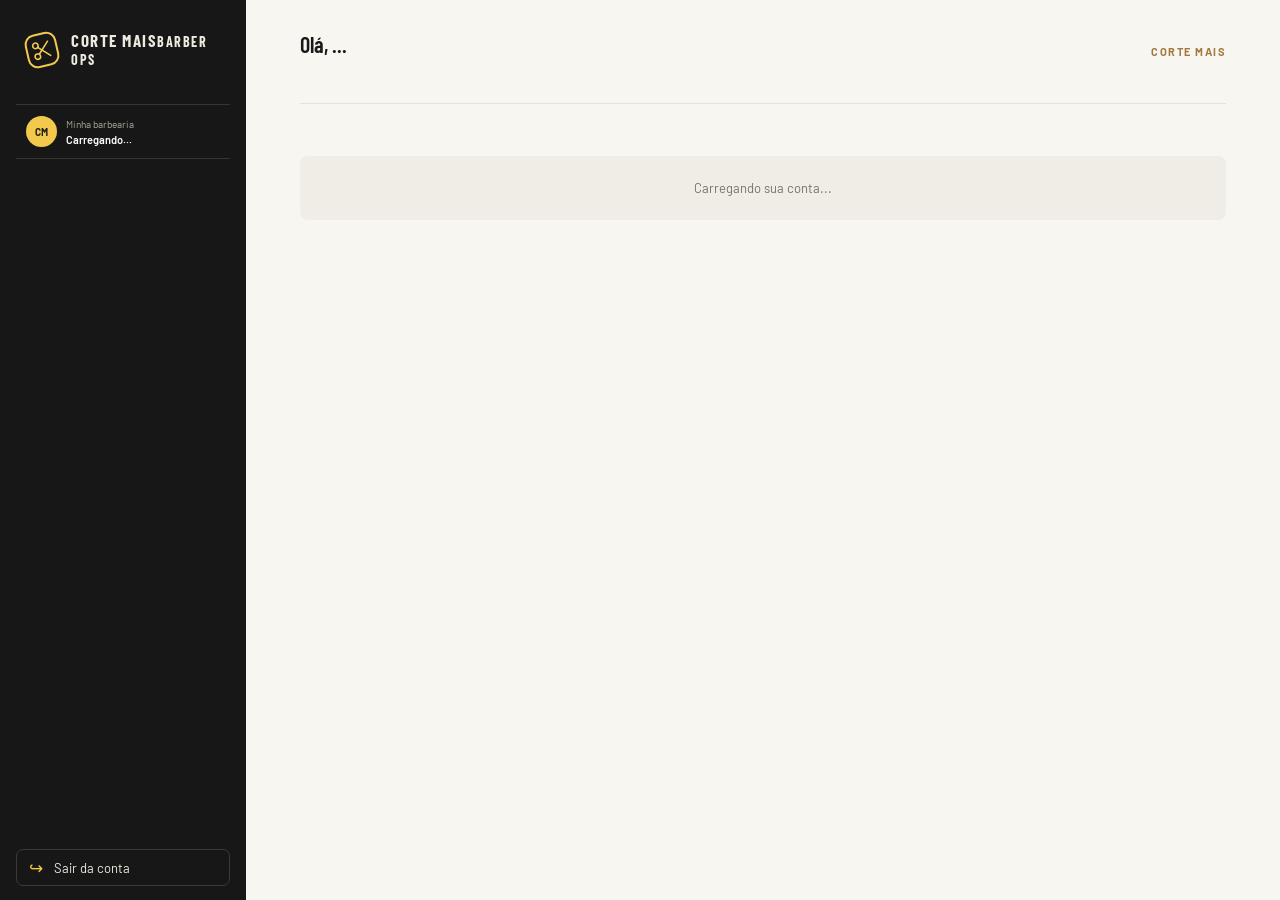
==== home.html @ d3878a80 "Volta ao antigo design do site" ====
<!DOCTYPE html>
<html lang="pt-BR">

<head>
    <meta charset="UTF-8">
    <meta name="viewport" content="width=device-width, initial-scale=1.0">
    <meta name="description" content="Área de clientes e barbeiros do Corte Mais">
    <title>Corte Mais | Painel</title>
    <link rel="preconnect" href="https://fonts.googleapis.com">
    <link rel="preconnect" href="https://fonts.gstatic.com" crossorigin>
    <link href="https://fonts.googleapis.com/css2?family=Barlow:wght@400;500;600;700&family=Barlow+Condensed:wght@500;600;700&display=swap" rel="stylesheet">
    <link rel="stylesheet" href="app.css">
    <link rel="stylesheet" href="home.css">
</head>

<body class="painel-aplicativo">
    <div class="estrutura-painel">
            <aside class="barra-lateral" aria-label="Navegação principal">
                <a class="marca-painel" href="home.html" aria-label="Corte Mais, início">
                    <span class="simbolo-marca" aria-hidden="true">
                        <svg viewBox="0 0 24 24" focusable="false">
                            <circle cx="6" cy="6" r="3"></circle>
                            <circle cx="6" cy="18" r="3"></circle>
                            <path d="m8.1 8.1 11.8 11.8M20 4 8.1 15.9M12 12l3-3"></path>
                        </svg>
                    </span>
                    <span class="nome-marca">CORTE MAIS<small>BARBER OPS</small></span>
                </a>
                <div class="seletor-negocio" aria-label="Conta atual">
                    <span class="avatar avatar-negocio" id="business-avatar">CM</span>
                    <span class="dados-negocio"><small id="business-name">Minha barbearia</small><strong id="user-name">Carregando...</strong></span>
                </div>
                <nav class="navegacao-painel" id="app-nav" aria-label="Navegação do painel"></nav>
                <button class="botao-sair" id="sign-out" type="button"><span aria-hidden="true">↪</span> Sair da conta</button>
            </aside>
            <div class="area-aplicativo">
                <header class="barra-superior">
                    <div class="saudacao-topo">
                        <span class="data-atual" id="today-date"></span>
                        <p>Olá, <strong id="greeting-name">...</strong></p>
                    </div>
                    <div class="acoes-topo">
                        <span class="eyebrow" id="role-label">CORTE MAIS</span>
                        <button class="button button-quiet" id="sign-out-top" type="button">Sair</button>
                    </div>
                </header>
                <main class="conteudo-painel" id="app-main" tabindex="-1">
                    <p class="loading-state">Carregando sua conta...</p>
                </main>
        </div>
    </div>
    <dialog id="app-dialog" class="dialogo-cliente" aria-label="Formulário do painel"></dialog>
    <div id="app-notice" class="aviso-flutuante" role="status" aria-live="polite"></div>
    <script type="module" src="home.js"></script>
</body>

</html>
---- app.css ----
:root {
    font-family: "Barlow", "Segoe UI", sans-serif;
    color: #191919;
    background: #f8f7f2;
    font-synthesis: none;
    text-rendering: optimizeLegibility;
}

* { box-sizing: border-box; }
body { min-width: 320px; min-height: 100vh; margin: 0; }
button, input, textarea, select { font: inherit; }
button { cursor: pointer; }
[hidden] { display: none !important; }

.app-shell { width: min(1120px, calc(100% - 32px)); margin: 0 auto; }
.app-header { min-height: 78px; display: flex; align-items: center; justify-content: space-between; gap: 16px; border-bottom: 1px solid #e5e1d7; }
.app-brand { display: inline-flex; align-items: center; gap: 10px; color: #191919; text-decoration: none; font-family: "Barlow Condensed", sans-serif; font-size: 21px; font-weight: 700; letter-spacing: 1.5px; }
.app-brand span { color: #a4773f; font-size: 25px; }
.app-user { display: flex; align-items: center; gap: 14px; color: #625e55; font-size: 14px; }
.app-nav { display: flex; gap: 8px; padding: 16px 0; border-bottom: 1px solid #e5e1d7; overflow-x: auto; }
.nav-button { border: 0; border-radius: 6px; padding: 10px 15px; color: #625e55; background: transparent; white-space: nowrap; }
.nav-button:hover, .nav-button.active { color: #191919; background: #ebe7dc; }
.app-main { padding: 28px 0 60px; }
.page-heading { display: flex; justify-content: space-between; align-items: flex-end; gap: 18px; margin-bottom: 22px; }
.eyebrow { display: block; margin-bottom: 7px; color: #a4773f; font-size: 11px; font-weight: 700; letter-spacing: 1.5px; }
h1, h2, h3, p { margin-top: 0; }
h1 { margin-bottom: 5px; font-family: "Barlow Condensed", sans-serif; font-size: clamp(28px, 5vw, 38px); }
h2 { margin-bottom: 6px; font-family: "Barlow Condensed", sans-serif; font-size: 25px; }
h3 { margin-bottom: 5px; font-size: 17px; }
.muted, .page-heading p { color: #77736b; }
.page-heading p { margin-bottom: 0; }
.button { display: inline-flex; align-items: center; justify-content: center; gap: 7px; min-height: 40px; padding: 9px 15px; border: 1px solid #d8d2c5; border-radius: 6px; color: #292720; background: #fffefa; text-decoration: none; font-weight: 600; }
.button:hover { border-color: #b9a477; }
.button-primary { border-color: #20201d; color: #fff; background: #20201d; }
.button-primary:hover { border-color: #433c2f; background: #433c2f; }
.button-quiet { min-height: 36px; padding: 7px 12px; }
.button-danger { color: #9c3e32; }
.button:disabled { cursor: wait; opacity: .6; }
.card { margin: 0 0 16px; padding: 20px; border: 1px solid #e5e1d7; border-radius: 9px; background: #fffefa; box-shadow: 0 5px 18px #19191908; }
.card-header { display: flex; justify-content: space-between; align-items: flex-start; gap: 15px; margin-bottom: 14px; }
.feed-card { overflow: hidden; }
.feed-image { display: block; width: 100%; max-height: 440px; margin: 15px 0; border-radius: 7px; object-fit: cover; }
.feed-actions { display: flex; flex-wrap: wrap; gap: 8px; padding-top: 12px; border-top: 1px solid #eeeae1; }
.feed-copy { line-height: 1.55; white-space: pre-wrap; overflow-wrap: anywhere; }
.grid-cards { display: grid; grid-template-columns: repeat(auto-fit, minmax(230px, 1fr)); gap: 14px; }
.price { color: #8a632e; font-size: 18px; font-weight: 700; }
.form-grid { display: grid; grid-template-columns: repeat(2, minmax(0, 1fr)); gap: 14px; }
.field { display: flex; flex-direction: column; gap: 6px; margin-bottom: 14px; }
.field-full { grid-column: 1 / -1; }
.field label { color: #39372f; font-size: 13px; font-weight: 600; }
.field input, .field textarea, .field select { width: 100%; min-height: 42px; padding: 9px 11px; border: 1px solid #dedbd2; border-radius: 5px; color: #191919; background: #fffefa; }
.field textarea { min-height: 100px; resize: vertical; }
.field input:focus, .field textarea:focus, .field select:focus { outline: 2px solid #c59d4a55; border-color: #c59d4a; }
.service-card, .booking-card, .comment-item { display: flex; align-items: flex-start; justify-content: space-between; gap: 15px; }
.service-actions, .booking-actions { display: flex; flex-wrap: wrap; gap: 7px; }
.status-pill { display: inline-block; padding: 5px 9px; border-radius: 999px; color: #68572d; background: #f5edcf; font-size: 12px; font-weight: 600; }
.status-pill.confirmed { color: #276348; background: #e1f1e8; }
.status-pill.cancelled { color: #8f443b; background: #f7e6e2; }
.comments { margin-top: 14px; padding-top: 12px; border-top: 1px solid #eeeae1; }
.comment-item { justify-content: flex-start; margin: 10px 0; }
.comment-item strong { min-width: max-content; }
.inline-form { display: flex; gap: 8px; margin-top: 12px; }
.inline-form input { flex: 1; min-width: 0; padding: 9px; border: 1px solid #dedbd2; border-radius: 5px; }
.empty-state, .loading-state, .error-state { padding: 24px; border-radius: 8px; color: #77736b; background: #efede6; text-align: center; }
.error-state { color: #9c3e32; background: #f7e6e2; }
.app-dialog { width: min(520px, calc(100% - 24px)); max-height: min(90vh, 800px); padding: 0; border: 1px solid #e5e1d7; border-radius: 10px; background: #fffefa; box-shadow: 0 20px 70px #0003; }
.app-dialog::backdrop { background: #16151088; }
.dialog-content { padding: 23px; }
.dialog-heading { display: flex; justify-content: space-between; align-items: flex-start; gap: 14px; margin-bottom: 18px; }
.dialog-close { border: 0; color: #77736b; background: transparent; font-size: 25px; }
.app-notice { position: fixed; right: 20px; bottom: 20px; z-index: 3; max-width: min(440px, calc(100% - 40px)); padding: 12px 16px; border-radius: 7px; color: #fff; background: #20201d; box-shadow: 0 6px 22px #0003; opacity: 0; pointer-events: none; transform: translateY(8px); transition: .2s ease; }
.app-notice.visible { opacity: 1; transform: translateY(0); }

@media (max-width: 600px) {
    .app-shell { width: min(100% - 22px, 1120px); }
    .app-header { min-height: 65px; }
    .app-user { gap: 8px; font-size: 12px; }
    .app-nav { padding: 10px 0; }
    .app-main { padding-top: 21px; }
    .page-heading, .service-card, .booking-card { align-items: stretch; flex-direction: column; }
    .form-grid { grid-template-columns: 1fr; gap: 0; }
    .field-full { grid-column: auto; }
    .card { padding: 16px; }
}
---- home.css ----
.painel-aplicativo {
    --fundo: #f7f6f0;
    --superficie: #fffefa;
    --linha: #e6e2d8;
    --texto: #191919;
    --suave: #858279;
    --amarelo: #f2c94c;
    min-height: 100vh;
    color: var(--texto);
    background: var(--fundo);
    font-family: "Barlow", "Segoe UI", sans-serif;
    font-size: 13px;
}

.painel-aplicativo *,
.painel-aplicativo *::before,
.painel-aplicativo *::after { box-sizing: border-box; }
.painel-aplicativo button,
.painel-aplicativo input { font: inherit; }
.painel-aplicativo button { color: inherit; }
.estrutura-painel { min-height: 100vh; }

.barra-lateral {
    position: fixed;
    inset: 0 auto 0 0;
    z-index: 5;
    display: flex;
    flex-direction: column;
    width: 246px;
    padding: 28px 16px 14px;
    color: #eeeae0;
    background: #171717;
}

.marca-painel {
    display: flex;
    align-items: center;
    gap: 13px;
    min-height: 43px;
    margin: 0 10px 33px;
    color: inherit;
    text-decoration: none;
}

.simbolo-marca {
    display: grid;
    width: 32px;
    height: 34px;
    flex: 0 0 auto;
    place-items: center;
    border: 2px solid var(--amarelo);
    border-radius: 10px;
    transform: rotate(-13deg);
}

.simbolo-marca svg {
    width: 22px;
    height: 22px;
    fill: none;
    stroke: var(--amarelo);
    stroke-linecap: round;
    stroke-linejoin: round;
    stroke-width: 1.7;
}

.nome-marca {
    font-family: "Barlow Condensed", "Barlow", sans-serif;
    font-size: 17px;
    font-weight: 700;
    line-height: 1.05;
    letter-spacing: 1.5px;
}

.menu-negocio { position: relative; }

.seletor-negocio {
    display: flex;
    align-items: center;
    width: 100%;
    min-height: 55px;
    padding: 9px 10px;
    border: 0;
    border-top: 1px solid #363532;
    border-bottom: 1px solid #363532;
    background: transparent;
    text-align: left;
    cursor: pointer;
}

.seletor-negocio:hover { background: #22211f; }
.seletor-negocio[aria-expanded="true"] .icone-chevron { transform: rotate(180deg); }
.icone-chevron { transition: transform 150ms ease; }

.painel-menu-negocio {
    position: absolute;
    top: calc(100% + 8px);
    right: 0;
    left: 0;
    z-index: 8;
    display: grid;
    gap: 7px;
    padding: 14px;
    border: 1px solid #3e3c37;
    border-radius: 7px;
    color: #f0ede5;
    background: #22211f;
    box-shadow: 0 14px 30px rgba(0, 0, 0, .28);
}

.painel-menu-negocio[hidden] { display: none; }
.rotulo-menu-negocio { color: #aaa69b; font-size: 8px; font-weight: 600; letter-spacing: 1.4px; }
.painel-menu-negocio > strong { font-size: 11px; }
.painel-menu-negocio > span:not(.rotulo-menu-negocio) { color: #bcb8ae; font-size: 10px; }
.acoes-menu-negocio { display: grid; gap: 4px; margin-top: 4px; padding-top: 7px; border-top: 1px solid #3e3c37; }
.acoes-menu-negocio button { padding: 7px 4px; border: 0; color: #eeeae0; background: transparent; font-size: 10px; text-align: left; cursor: pointer; }
.acoes-menu-negocio button:hover { color: var(--amarelo); }

.avatar {
    position: relative;
    display: inline-grid;
    flex: 0 0 auto;
    overflow: hidden;
    place-items: center;
    border-radius: 50%;
    color: #201d16;
    background: var(--amarelo);
    font-size: 10px;
    font-weight: 700;
}

.avatar-negocio { width: 31px; height: 31px; margin-right: 9px; }
.dados-negocio { display: grid; min-width: 0; gap: 3px; }
.dados-negocio small { overflow: hidden; color: #aaa69b; font-size: 10px; text-overflow: ellipsis; white-space: nowrap; }
.dados-negocio strong { color: #fff; font-size: 11px; font-weight: 600; }
.icone-chevron { margin-left: auto; color: #b4b0a6; font-size: 18px; }

.navegacao-painel {
    display: flex;
    flex: 1;
    flex-direction: column;
    gap: 26px;
    overflow-y: auto;
    padding-top: 26px;
}

.grupo-navegacao { display: grid; gap: 3px; }
.titulo-navegacao { margin: 0 12px 6px; color: #8b887f; font-size: 9px; font-weight: 500; letter-spacing: 1.7px; }

.link-navegacao {
    display: flex;
    align-items: center;
    gap: 13px;
    min-height: 41px;
    padding: 0 12px;
    border: 0;
    border-radius: 8px;
    color: #c7c3ba;
    background: transparent;
    font-size: 12px;
    text-align: left;
    text-decoration: none;
    cursor: pointer;
    transition: color 150ms ease, background-color 150ms ease;
}

.link-navegacao:hover { color: #fff; background: #292825; }
.link-navegacao.ativo, .link-navegacao.ativo:hover { color: #171717; background: var(--amarelo); font-weight: 700; }
.icone-nav { display: inline-grid; width: 17px; flex: 0 0 17px; place-items: center; color: var(--amarelo); font-size: 15px; }
.link-navegacao.ativo .icone-nav { color: #171717; }
.contador-nav { display: inline-grid; min-width: 20px; height: 18px; margin-left: auto; padding: 0 5px; place-items: center; border-radius: 9px; color: #e5e1d8; background: #3d3c39; font-size: 9px; font-weight: 700; }
.link-navegacao.ativo .contador-nav { color: #171717; background: rgba(0, 0, 0, .12); }

.botao-sair {
    display: flex;
    align-items: center;
    gap: 11px;
    min-height: 37px;
    padding: 0 12px;
    border: 1px solid #3c3a36;
    border-radius: 7px;
    color: #dedbd4;
    font-size: 11px;
    text-decoration: none;
}

.botao-sair:hover { border-color: var(--amarelo); color: var(--amarelo); }
.botao-sair span { color: var(--amarelo); font-size: 17px; }
.area-aplicativo { min-height: 100vh; margin-left: 246px; }

.barra-superior {
    position: sticky;
    top: 0;
    z-index: 4;
    display: flex;
    align-items: center;
    justify-content: space-between;
    min-height: 104px;
    margin: 0 54px;
    border-bottom: 1px solid var(--linha);
    background: rgba(247, 246, 240, .96);
    backdrop-filter: blur(12px);
}

.data-atual, .sobretitulo { display: block; color: #8b877e; font-size: 9px; font-weight: 600; letter-spacing: 1.7px; }
.saudacao-topo p { margin-top: 6px; font-family: "Barlow Condensed", "Barlow", sans-serif; font-size: 22px; font-weight: 600; }
.saudacao-topo strong { font-weight: 600; }
.acoes-topo { display: flex; align-items: center; gap: 17px; }

.busca-painel {
    display: flex;
    align-items: center;
    gap: 9px;
    width: 148px;
    height: 37px;
    padding: 0 9px;
    border: 1px solid var(--linha);
    border-radius: 7px;
    color: #827e75;
    background: rgba(255, 254, 250, .45);
    transition: border-color 150ms ease, background-color 150ms ease, width 150ms ease;
}

.busca-painel:focus-within { width: 205px; border-color: #c9a83c; background: var(--superficie); }
.busca-painel svg, .botao-icone svg { width: 16px; height: 16px; flex: 0 0 auto; fill: none; stroke: currentColor; stroke-linecap: round; stroke-linejoin: round; stroke-width: 1.6; }
.busca-painel input { width: 100%; min-width: 0; border: 0; outline: 0; color: var(--texto); background: transparent; font-size: 11px; }
.busca-painel input::placeholder { color: #8d8980; opacity: 1; }
.busca-painel kbd { flex: 0 0 auto; padding: 2px 4px; border: 1px solid var(--linha); border-radius: 3px; background: #f2f0e9; font-size: 8px; white-space: nowrap; }
.area-perfil { position: relative; }

.botao-icone, .botao-perfil, .botao-so-icone, .botao-fechar {
    display: inline-grid;
    width: 36px;
    height: 36px;
    flex: 0 0 auto;
    place-items: center;
    border: 0;
    border-radius: 50%;
    background: transparent;
    cursor: pointer;
}

.botao-icone:hover, .botao-so-icone:hover, .botao-fechar:hover { background: #eeece4; }
.botao-perfil { width: 36px; height: 36px; padding: 0; background: #e3e2d9; }
.imagem-avatar { position: absolute; inset: 0; width: 100%; height: 100%; object-fit: cover; }
.botao-perfil .imagem-avatar { border-radius: 50%; }
.botao-perfil .avatar-fallback { width: 100%; height: 100%; background: #e3e2d9; }
.botao-perfil .avatar-perfil-topo { width: 36px; height: 36px; background: #e3e2d9; }

.painel-flutuante {
    position: absolute;
    top: calc(100% + 11px);
    right: 0;
    z-index: 8;
    display: grid;
    width: 248px;
    gap: 7px;
    padding: 16px;
    border: 1px solid var(--linha);
    border-radius: 8px;
    background: var(--superficie);
    box-shadow: 0 14px 36px rgba(30, 28, 22, .12);
}

.painel-flutuante[hidden] { display: none; }
.painel-flutuante strong { font-size: 12px; }
.painel-flutuante span { color: var(--suave); font-size: 11px; }
.menu-perfil button { margin-top: 6px; padding: 9px 0 0; border: 0; border-top: 1px solid var(--linha); color: #765d11; background: transparent; text-align: left; cursor: pointer; }

.conteudo-painel { width: min(100% - 108px, 1160px); margin: 0 auto; padding: 52px 0 40px; outline: 0; }
.cabecalho-pagina { display: flex; align-items: flex-end; justify-content: space-between; gap: 24px; margin-bottom: 27px; }
.cabecalho-pagina h1 { margin-top: 11px; font-family: "Barlow Condensed", "Barlow", sans-serif; font-size: clamp(29px, 3vw, 42px); font-weight: 600; line-height: 1.1; }
.cabecalho-pagina p { margin-top: 7px; color: #89857b; font-size: 12px; }

.botao-primario {
    display: inline-flex;
    align-items: center;
    justify-content: center;
    gap: 10px;
    min-height: 42px;
    padding: 0 17px;
    border: 1px solid #191919;
    border-radius: 7px;
    color: #fff !important;
    background: #171717;
    font-size: 11px;
    font-weight: 700;
    white-space: nowrap;
    cursor: pointer;
    transition: background-color 150ms ease, transform 150ms ease;
}

.botao-primario:hover { background: #34322c; transform: translateY(-1px); }
.botao-primario > span { color: var(--amarelo); font-size: 17px; }
.grade-indicadores { display: grid; grid-template-columns: repeat(4, minmax(0, 1fr)); gap: 14px; margin-bottom: 18px; }
.cartao-indicador { min-width: 0; padding: 17px 17px 15px; border: 1px solid var(--linha); border-radius: 8px; background: var(--superficie); }
.topo-indicador { display: flex; align-items: center; justify-content: space-between; gap: 8px; color: #77746b; font-size: 10px; }
.icone-indicador { display: inline-grid; width: 29px; height: 29px; flex: 0 0 auto; place-items: center; border-radius: 8px; }
.icone-indicador svg { width: 15px; height: 15px; fill: none; stroke: currentColor; stroke-linecap: round; stroke-linejoin: round; stroke-width: 1.7; }
.tom-amarelo { color: #876700; background: #f9edbe; }
.tom-verde { color: #477c59; background: #e0eee4; }
.tom-azul { color: #49748b; background: #e1edf1; }
.tom-rosa { color: #a25f54; background: #f5e6df; }
.valor-indicador { display: block; margin-top: 13px; font-family: "Barlow Condensed", "Barlow", sans-serif; font-size: 27px; font-weight: 600; }
.variacao-indicador { display: block; margin-top: 6px; color: #89857b; font-size: 9px; }
.variacao-indicador b { margin-right: 3px; color: #548461; font-size: 12px; }
.grade-conteudo { display: grid; grid-template-columns: minmax(0, 1.25fr) minmax(300px, .85fr); gap: 16px; }
.painel-conteudo { min-width: 0; border: 1px solid var(--linha); border-radius: 8px; background: var(--superficie); }
.painel-agenda, .painel-clientes, .pagina-lista, .tabela-clientes { padding: 21px 20px 0; }
.cabecalho-painel { display: flex; align-items: center; justify-content: space-between; gap: 12px; min-height: 38px; margin-bottom: 13px; }
.cabecalho-painel .sobretitulo { font-size: 8px; }
.cabecalho-painel h2 { margin-top: 5px; font-family: "Barlow Condensed", "Barlow", sans-serif; font-size: 18px; font-weight: 600; }
.link-discreto, .rodape-lista { display: inline-flex; align-items: center; gap: 7px; border: 0; color: #77736a; background: transparent; font-size: 10px; cursor: pointer; }
.link-discreto:hover, .rodape-lista:hover { color: #171717; }
.link-discreto span, .rodape-lista span { color: #a27f16; font-size: 15px; }
.lista-agendamentos, .lista-clientes { display: grid; }

.linha-agendamento {
    display: grid;
    grid-template-columns: 43px 34px minmax(0, 1fr) auto;
    align-items: center;
    gap: 11px;
    min-height: 65px;
    border-top: 1px solid #efede7;
}

.hora-agendamento { color: #5f5b53; font-family: "Barlow Condensed", "Barlow", sans-serif; font-size: 13px; font-weight: 600; }
.avatar-agendamento { width: 33px; height: 33px; background: #e7e2d5; }
.dados-agendamento, .dados-cliente { display: grid; min-width: 0; gap: 4px; }
.dados-agendamento strong, .dados-cliente strong { overflow: hidden; font-size: 11px; font-weight: 600; text-overflow: ellipsis; white-space: nowrap; }
.dados-agendamento span, .dados-cliente span { overflow: hidden; color: #918d84; font-size: 9px; text-overflow: ellipsis; white-space: nowrap; }
.dados-agendamento i { padding: 0 2px; color: #b7b2a8; font-style: normal; }
.estado-agendamento { padding: 5px 7px; border-radius: 12px; font-size: 8px; white-space: nowrap; }
.estado-confirmado { color: #4c7656; background: #e7f0e8; }
.estado-andamento { color: #81660c; background: #f8efca; }
.estado-aguardando { color: #826847; background: #f3eade; }
.cabecalho-painel > .botao-so-icone { width: 29px; height: 29px; border: 1px solid var(--linha); border-radius: 6px; font-size: 16px; }

.linha-cliente { display: grid; grid-template-columns: 34px minmax(0, 1fr) auto; align-items: center; gap: 10px; min-height: 58px; border-top: 1px solid #efede7; }
.avatar-cliente { width: 33px; height: 33px; background: #e9e2d8; }
.valor-cliente { color: #47443d; font-size: 10px; font-weight: 600; white-space: nowrap; }
.rodape-lista { width: 100%; min-height: 43px; justify-content: space-between; border-top: 1px solid #efede7; }
.nota-dados { margin-top: 13px; color: #9b978e; font-size: 9px; text-align: right; }
.acoes-atalho { display: grid; gap: 8px; padding: 0 18px 18px; }
.atalho-painel { display: grid; grid-template-columns: 32px minmax(0, 1fr); align-items: center; gap: 2px 10px; padding: 10px 0; border: 0; border-top: 1px solid #efede7; color: var(--texto); background: transparent; text-align: left; cursor: pointer; }
.atalho-painel > span { display: grid; width: 30px; height: 30px; grid-row: span 2; place-items: center; border-radius: 8px; color: #80640e; background: #f8efca; font-size: 15px; }
.atalho-painel strong { font-size: 11px; font-weight: 600; }
.atalho-painel small { color: #918d84; font-size: 9px; }
.atalho-painel:hover strong { color: #80640e; }
.pagina-lista { padding-bottom: 5px; }
.pagina-lista .linha-agendamento { min-height: 76px; grid-template-columns: 58px 40px minmax(0, 1fr) auto; gap: 14px; }
.pagina-lista .avatar-agendamento { width: 38px; height: 38px; }
.pagina-lista .dados-agendamento strong { font-size: 12px; }
.pagina-lista .dados-agendamento span { font-size: 10px; }
.legenda-horario { color: #99958b; font-size: 8px; letter-spacing: 1px; }
.tabela-clientes { padding-bottom: 8px; }
.cabecalho-tabela { display: grid; grid-template-columns: minmax(220px, 1.7fr) minmax(120px, 1fr) 70px 110px; align-items: center; gap: 16px; min-height: 40px; margin-top: 10px; border-top: 1px solid #efede7; color: #99958b; font-size: 8px; letter-spacing: 1px; }
.lista-clientes-completa .linha-cliente { grid-template-columns: 34px minmax(0, 1fr) 36px; min-height: 69px; gap: 12px; }
.celula-visita, .celula-visitas { color: #6f6b62; font-size: 10px; }
.estado-vazio { padding: 22px 0; color: #8f8a80; font-size: 11px; }

.botao-remover {
    display: inline-grid;
    width: 30px;
    height: 30px;
    place-items: center;
    border: 0;
    border-radius: 50%;
    color: #918d84;
    background: transparent;
    font-size: 18px;
    cursor: pointer;
}

.botao-remover:hover { color: #a44435; background: #f5e6df; }

.grade-resumo-financeiro {
    display: grid;
    grid-template-columns: repeat(3, minmax(0, 1fr));
    gap: 13px;
    margin-bottom: 17px;
}

.grade-resumo-financeiro article {
    display: grid;
    min-height: 91px;
    align-content: center;
    gap: 9px;
    padding: 15px 17px;
    border: 1px solid var(--linha);
    border-radius: 8px;
    background: var(--superficie);
}

.grade-resumo-financeiro article span { color: #77746b; font-size: 10px; }
.grade-resumo-financeiro article strong { font-family: "Barlow Condensed", "Barlow", sans-serif; font-size: 24px; font-weight: 600; }
.grade-resumo-financeiro .texto-entrada { color: #477c59; }
.grade-resumo-financeiro .texto-saida { color: #a25f54; }
.tabela-financeira { padding: 20px; }
.tabela-financeira .cabecalho-painel { margin-bottom: 12px; }
.lista-financeira, .lista-estoque { display: grid; }

.linha-financeira {
    display: grid;
    grid-template-columns: 34px minmax(0, 1fr) auto 30px;
    align-items: center;
    gap: 12px;
    min-height: 65px;
    border-top: 1px solid #efede7;
}

.indicador-tipo { display: grid; width: 31px; height: 31px; place-items: center; border-radius: 50%; font-size: 16px; font-weight: 700; }
.indicador-tipo.entrada { color: #477c59; background: #e0eee4; }
.indicador-tipo.saida { color: #a25f54; background: #f5e6df; }
.dados-lancamento, .dados-produto { display: grid; min-width: 0; gap: 5px; }
.dados-lancamento strong, .dados-produto strong { overflow: hidden; font-size: 11px; font-weight: 600; text-overflow: ellipsis; white-space: nowrap; }
.dados-lancamento span, .dados-produto span { color: #918d84; font-size: 9px; }
.valor-lancamento { font-size: 11px; white-space: nowrap; }
.valor-lancamento.entrada { color: #477c59; }
.valor-lancamento.saida { color: #a25f54; }

.resumo-estoque article strong { font-size: 24px; }
.nota-modulo { margin-top: 12px; color: #8b877e; font-size: 10px; line-height: 1.6; }

.linha-estoque {
    display: grid;
    grid-template-columns: 34px minmax(0, 1fr) minmax(55px, auto) minmax(90px, auto) auto;
    align-items: center;
    gap: 12px;
    min-height: 67px;
    border-top: 1px solid #efede7;
}

.icone-estoque { display: grid; width: 31px; height: 31px; place-items: center; border-radius: 8px; color: #80640e; background: #f8efca; font-size: 15px; }
.quantidade-produto, .custo-produto { color: #5f5b53; font-size: 10px; white-space: nowrap; }
.quantidade-produto.estoque-baixo { color: #a25f54; font-weight: 700; }
.acoes-produto { display: flex; gap: 5px; }
.acoes-produto .botao-secundario { min-height: 30px; padding: 0 8px; font-size: 9px !important; }

.secao-publicacoes { padding: 20px; }
.grade-publicacoes { display: grid; grid-template-columns: repeat(3, minmax(0, 1fr)); gap: 14px; }
.cartao-publicacao { overflow: hidden; border: 1px solid var(--linha); border-radius: 7px; background: #fff; }
.imagem-publicacao { display: grid; width: 100%; height: 150px; object-fit: cover; place-items: center; color: #745b11; background: #f3edda; }
.imagem-publicacao-vazia { background: linear-gradient(135deg, #f5e9bd, #e9e4d6 55%, #dcece2); }
.imagem-publicacao-vazia span { font-family: "Barlow Condensed", "Barlow", sans-serif; font-size: 44px; font-weight: 600; }
.dados-publicacao { display: grid; gap: 9px; padding: 14px; }
.dados-publicacao .sobretitulo { font-size: 8px; }
.dados-publicacao h2 { font-family: "Barlow Condensed", "Barlow", sans-serif; font-size: 18px; font-weight: 600; }
.dados-publicacao p { min-height: 32px; color: #858178; font-size: 10px; line-height: 1.5; }
.dados-publicacao > strong { font-size: 12px; }
.dados-publicacao .botao-remover { width: auto; height: auto; justify-self: start; padding: 0; color: #8b655e; border-radius: 0; font-size: 9px; }

.cartao-perfil { display: flex; align-items: center; gap: 24px; max-width: 660px; padding: 28px; }
.avatar-perfil-grande { width: 84px; height: 84px; background: #e9e2d8; font-size: 20px; }
.cartao-perfil h2 { margin: 7px 0 4px; font-family: "Barlow Condensed", "Barlow", sans-serif; font-size: 24px; font-weight: 600; }
.cartao-perfil p { margin-top: 4px; color: #858178; font-size: 11px; }
.etiqueta-demo { display: inline-block; margin-top: 12px; padding: 5px 8px; border-radius: 12px; color: #80640e; background: #f8efca; font-size: 9px; }

.modulo-em-construcao { display: flex; min-height: 300px; flex-direction: column; align-items: center; justify-content: center; padding: 30px; text-align: center; }
.icone-modulo { display: grid; width: 48px; height: 48px; margin-bottom: 18px; place-items: center; border-radius: 12px; background: var(--amarelo); font-size: 22px; }
.modulo-em-construcao h2 { font-family: "Barlow Condensed", "Barlow", sans-serif; font-size: 20px; font-weight: 600; }
.modulo-em-construcao p { margin-top: 10px; color: #8d887e; font-size: 11px; line-height: 1.7; }

.dialogo-cliente { width: min(100% - 32px, 490px); max-width: 490px; max-height: min(90vh, 720px); margin: auto; padding: 25px; border: 1px solid var(--linha); border-radius: 10px; color: var(--texto); background: var(--superficie); box-shadow: 0 24px 80px rgba(0, 0, 0, .18); }
.dialogo-cliente::backdrop { background: rgba(19, 18, 15, .48); backdrop-filter: blur(2px); }
.dialogo-cliente form { display: grid; gap: 15px; }
.cabecalho-dialogo { display: flex; align-items: flex-start; justify-content: space-between; margin-bottom: 3px; }
.cabecalho-dialogo h2 { margin-top: 6px; font-family: "Barlow Condensed", "Barlow", sans-serif; font-size: 24px; font-weight: 600; }
.botao-fechar { width: 30px; height: 30px; font-size: 23px !important; }
.dialogo-cliente label { display: grid; gap: 7px; color: #555148; font-size: 10px; font-weight: 600; }
.dialogo-cliente input, .dialogo-cliente select, .dialogo-cliente textarea { width: 100%; min-width: 0; padding: 0 11px; border: 1px solid #dedbd2; border-radius: 5px; outline: 0; color: var(--texto); background: #fffefa; font-size: 11px; }
.dialogo-cliente input, .dialogo-cliente select { height: 41px; }
.dialogo-cliente textarea { min-height: 78px; padding-top: 10px; resize: vertical; }
.dialogo-cliente input:focus, .dialogo-cliente select:focus, .dialogo-cliente textarea:focus { border-color: #c59d4a; box-shadow: 0 0 0 3px rgba(197, 157, 74, .12); }
.dialogo-cliente input::placeholder, .dialogo-cliente textarea::placeholder { color: #aaa69c; }
.campos-duplos { display: grid; grid-template-columns: 1fr 1fr; gap: 12px; }
.acoes-dialogo { display: flex; justify-content: flex-end; gap: 9px; margin-top: 5px; }
.botao-secundario { min-height: 39px; padding: 0 13px; border: 1px solid var(--linha); border-radius: 6px; background: transparent; font-size: 10px !important; cursor: pointer; }
.botao-secundario:hover { background: #f4f2ec; }

.aviso-flutuante { position: fixed; right: 22px; bottom: 22px; z-index: 12; max-width: min(360px, calc(100vw - 32px)); padding: 12px 16px; border: 1px solid #34322c; border-radius: 7px; color: #fff; background: #22211e; box-shadow: 0 10px 35px rgba(0, 0, 0, .16); font-size: 11px; opacity: 0; pointer-events: none; transform: translateY(8px); transition: opacity 180ms ease, transform 180ms ease; }
.aviso-flutuante.visivel { opacity: 1; transform: translateY(0); }
.painel-aplicativo :focus-visible { outline: 3px solid rgba(197, 157, 74, .55); outline-offset: 2px; }
.barra-superior .acoes-topo { min-height: 38px; }
.barra-superior .acoes-topo .eyebrow { margin: 0; }
.barra-superior .acoes-topo .button { min-height: 34px; font-size: 10px; }
#sign-out-top { display: none; }
.botao-sair { color: #dedbd4; background: transparent; cursor: pointer; text-align: left; }

@media (max-width: 1100px) {
    .barra-superior { margin-right: 34px; margin-left: 34px; }
    .conteudo-painel { width: calc(100% - 68px); }
    .grade-indicadores { grid-template-columns: repeat(2, minmax(0, 1fr)); }
    .grade-conteudo { grid-template-columns: minmax(0, 1fr); }
}

@media (max-width: 760px) {
    .barra-lateral { position: relative; inset: auto; width: 100%; max-width: 100vw; overflow-x: hidden; padding: 13px 16px 16px; }
    .marca-painel { min-height: 38px; margin: 0 3px 12px; }
    .seletor-negocio, .botao-sair { display: none; }
    #sign-out-top { display: inline-flex; }
    .navegacao-painel { width: 100%; min-width: 0; flex: 0 0 auto; flex-direction: row; gap: 17px; overflow: visible; padding: 0; }
    .grupo-navegacao { display: flex; flex: 0 0 auto; gap: 3px; }
    .grupo-navegacao + .grupo-navegacao { padding-left: 13px; border-left: 1px solid #3b3934; }
    .titulo-navegacao { display: none; }
    .link-navegacao { min-height: 39px; gap: 8px; padding: 0 10px; font-size: 10px; white-space: nowrap; }
    .area-aplicativo { min-height: auto; margin-left: 0; }
    .barra-superior { position: relative; min-height: 91px; margin: 0 24px; }
    .conteudo-painel { width: calc(100% - 48px); padding-top: 35px; }
}

@media (max-width: 520px) {
    .barra-lateral { padding-right: 10px; padding-left: 10px; }
    .nome-marca { font-size: 15px; }
    .navegacao-painel { gap: 8px; overflow-x: auto; scrollbar-width: none; }
    .navegacao-painel::-webkit-scrollbar { display: none; }
    .grupo-navegacao + .grupo-navegacao { padding-left: 8px; }
    .link-navegacao { min-height: 37px; gap: 6px; padding: 0 8px; }
    .icone-nav { width: 14px; flex-basis: 14px; font-size: 13px; }
    .barra-superior { align-items: flex-start; flex-direction: column; gap: 13px; min-height: 0; margin: 0 18px; padding: 18px 0 15px; }
    .acoes-topo { width: 100%; gap: 10px; }
    .busca-painel { flex: 1; width: auto; }
    .busca-painel:focus-within { width: auto; }
    .conteudo-painel { width: calc(100% - 36px); padding-top: 28px; }
    .cabecalho-pagina { align-items: flex-start; flex-direction: column; gap: 16px; margin-bottom: 20px; }
    .cabecalho-pagina h1 { max-width: 100%; font-size: 29px; }
    .cabecalho-pagina p { max-width: 330px; line-height: 1.55; }
    .grade-indicadores { gap: 9px; margin-bottom: 12px; }
    .cartao-indicador { padding: 13px 11px 12px; }
    .topo-indicador { align-items: flex-start; min-height: 35px; font-size: 9px; }
    .icone-indicador { width: 25px; height: 25px; }
    .valor-indicador { margin-top: 8px; font-size: 21px; }
    .variacao-indicador { min-height: 22px; font-size: 8px; line-height: 1.45; }
    .grade-conteudo { gap: 12px; }
    .painel-agenda, .painel-clientes, .pagina-lista, .tabela-clientes { padding: 16px 13px 0; }
    .cabecalho-painel h2 { font-size: 14px; }
    .linha-agendamento { grid-template-columns: 37px 31px minmax(0, 1fr); gap: 8px; min-height: 70px; }
    .hora-agendamento { font-size: 10px; }
    .avatar-agendamento { width: 30px; height: 30px; }
    .dados-agendamento strong, .dados-cliente strong { font-size: 10px; }
    .dados-agendamento span, .dados-cliente span { font-size: 8px; }
    .estado-agendamento { grid-column: 3; justify-self: start; margin-top: -7px; padding: 3px 6px; font-size: 7px; }
    .linha-cliente { grid-template-columns: 30px minmax(0, 1fr) auto; gap: 8px; min-height: 58px; }
    .avatar-cliente { width: 29px; height: 29px; }
    .valor-cliente { font-size: 9px; }
    .pagina-lista .cabecalho-painel { align-items: flex-start; }
    .pagina-lista .linha-agendamento { grid-template-columns: 38px 31px minmax(0, 1fr); gap: 8px; }
    .pagina-lista .estado-agendamento { grid-column: 3; }
    .legenda-horario { max-width: 105px; text-align: right; line-height: 1.5; }
    .cabecalho-tabela { display: none; }
    .lista-clientes-completa .linha-cliente { grid-template-columns: 32px minmax(0, 1fr) auto; gap: 8px; min-height: 69px; }
    .lista-clientes-completa .dados-cliente { grid-column: 2; padding-left: 0; }
    .lista-clientes-completa .avatar-cliente { grid-column: 1; }
    .celula-visita, .celula-visitas { display: none; }
    .lista-clientes-completa .valor-cliente { grid-column: 3; grid-row: 1; }
    .cartao-perfil { align-items: flex-start; gap: 15px; padding: 20px 16px; }
    .avatar-perfil-grande { width: 62px; height: 62px; }
    .cartao-perfil h2 { font-size: 18px; }
    .campos-duplos { grid-template-columns: 1fr; }
    .dialogo-cliente { padding: 20px; }
    .grade-resumo-financeiro { grid-template-columns: 1fr; gap: 8px; }
    .grade-resumo-financeiro article { min-height: 72px; }
    .grade-resumo-financeiro article strong { font-size: 19px; }
    .linha-financeira { grid-template-columns: 31px minmax(0, 1fr) auto 26px; gap: 7px; min-height: 62px; }
    .dados-lancamento strong, .dados-produto strong { font-size: 10px; }
    .dados-lancamento span, .dados-produto span { font-size: 8px; }
    .valor-lancamento { font-size: 9px; }
    .linha-estoque { grid-template-columns: 30px minmax(0, 1fr) auto; gap: 7px; padding: 9px 0; }
    .linha-estoque .quantidade-produto { grid-column: 2; }
    .linha-estoque .custo-produto { grid-column: 2; }
    .acoes-produto { grid-column: 3; grid-row: 1 / span 3; flex-direction: column; }
    .grade-publicacoes { grid-template-columns: 1fr; }
    .imagem-publicacao { height: 180px; }
}

@media (prefers-reduced-motion: reduce) {
    .painel-aplicativo *, .painel-aplicativo *::before, .painel-aplicativo *::after { scroll-behavior: auto !important; transition-duration: .01ms !important; }
}
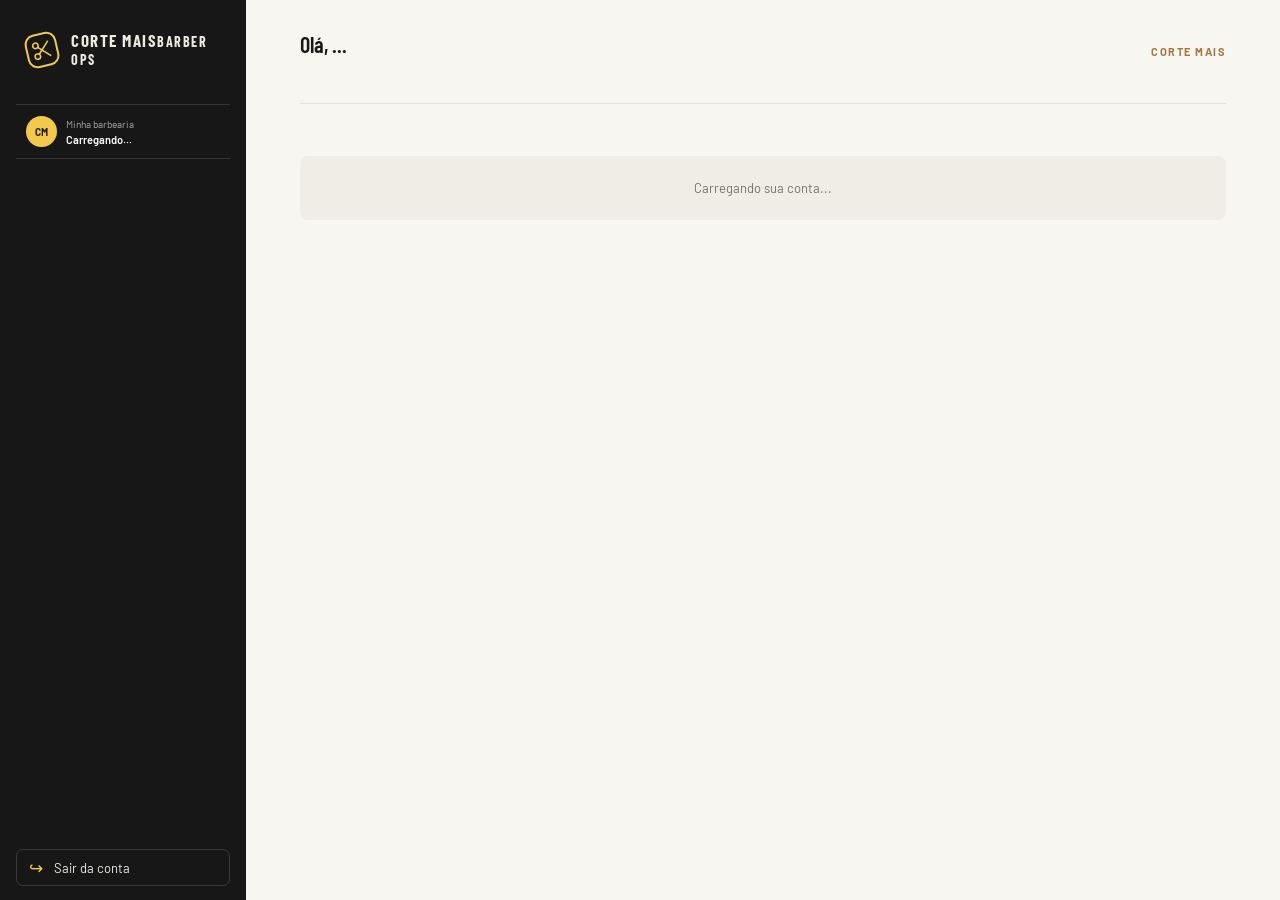
==== commit 23852e1d: "Alteração tamanho lapis" ====
--- a/home.html
+++ b/home.html
@@ -10,7 +10,7 @@
     <link rel="preconnect" href="https://fonts.gstatic.com" crossorigin>
     <link href="https://fonts.googleapis.com/css2?family=Barlow:wght@400;500;600;700&family=Barlow+Condensed:wght@500;600;700&display=swap" rel="stylesheet">
     <link rel="stylesheet" href="app.css">
-    <link rel="stylesheet" href="home.css">
+    <link rel="stylesheet" href="home.css?v=20261104-2">
 </head>
 
 <body class="painel-aplicativo">
@@ -51,7 +51,7 @@
     </div>
     <dialog id="app-dialog" class="dialogo-cliente" aria-label="Formulário do painel"></dialog>
     <div id="app-notice" class="aviso-flutuante" role="status" aria-live="polite"></div>
-    <script type="module" src="home.js"></script>
+    <script type="module" src="home.js?v=20261104-2"></script>
 </body>
 
 </html>
--- a/app.css
+++ b/app.css
@@ -67,7 +67,7 @@
 .app-dialog::backdrop { background: #16151088; }
 .dialog-content { padding: 23px; }
 .dialog-heading { display: flex; justify-content: space-between; align-items: flex-start; gap: 14px; margin-bottom: 18px; }
-.dialog-close { border: 0; color: #77736b; background: transparent; font-size: 25px; }
+.painel-aplicativo button.dialog-close { display: inline-grid; width: 48px; height: 48px; flex: 0 0 auto; place-items: center; border: 0; color: #77736b; background: transparent; font-size: 36px; }
 .app-notice { position: fixed; right: 20px; bottom: 20px; z-index: 3; max-width: min(440px, calc(100% - 40px)); padding: 12px 16px; border-radius: 7px; color: #fff; background: #20201d; box-shadow: 0 6px 22px #0003; opacity: 0; pointer-events: none; transform: translateY(8px); transition: .2s ease; }
 .app-notice.visible { opacity: 1; transform: translateY(0); }
 
--- a/home.css
+++ b/home.css
@@ -18,6 +18,9 @@
 .painel-aplicativo button,
 .painel-aplicativo input { font: inherit; }
 .painel-aplicativo button { color: inherit; }
+.painel-aplicativo button.button { color: #292720; }
+.painel-aplicativo button.button-primary { color: #fff; }
+.painel-aplicativo button.button-danger { color: #9c3e32; }
 .estrutura-painel { min-height: 100vh; }
 
 .barra-lateral {
@@ -138,37 +141,41 @@
     display: flex;
     flex: 1;
     flex-direction: column;
-    gap: 26px;
+    gap: 24px;
     overflow-y: auto;
-    padding-top: 26px;
+    padding: 25px 3px 12px;
 }
 
 .grupo-navegacao { display: grid; gap: 3px; }
-.titulo-navegacao { margin: 0 12px 6px; color: #8b887f; font-size: 9px; font-weight: 500; letter-spacing: 1.7px; }
+.titulo-navegacao { margin: 0 10px 7px; color: #858178; font-size: 9px; font-weight: 600; letter-spacing: 1.25px; }
 
 .link-navegacao {
     display: flex;
     align-items: center;
-    gap: 13px;
-    min-height: 41px;
-    padding: 0 12px;
+    min-height: 39px;
+    padding: 0 11px;
     border: 0;
-    border-radius: 8px;
+    border-left: 2px solid transparent;
+    border-radius: 5px;
     color: #c7c3ba;
     background: transparent;
     font-size: 12px;
+    font-weight: 500;
     text-align: left;
     text-decoration: none;
     cursor: pointer;
-    transition: color 150ms ease, background-color 150ms ease;
-}
-
-.link-navegacao:hover { color: #fff; background: #292825; }
-.link-navegacao.ativo, .link-navegacao.ativo:hover { color: #171717; background: var(--amarelo); font-weight: 700; }
-.icone-nav { display: inline-grid; width: 17px; flex: 0 0 17px; place-items: center; color: var(--amarelo); font-size: 15px; }
-.link-navegacao.ativo .icone-nav { color: #171717; }
+    transition: color 150ms ease, background-color 150ms ease, border-color 150ms ease;
+}
+
+.link-navegacao:hover { color: #fff; background: #232220; }
+.link-navegacao.ativo, .link-navegacao.ativo:hover {
+    border-left-color: var(--amarelo);
+    color: #fff;
+    background: #292825;
+    font-weight: 600;
+}
 .contador-nav { display: inline-grid; min-width: 20px; height: 18px; margin-left: auto; padding: 0 5px; place-items: center; border-radius: 9px; color: #e5e1d8; background: #3d3c39; font-size: 9px; font-weight: 700; }
-.link-navegacao.ativo .contador-nav { color: #171717; background: rgba(0, 0, 0, .12); }
+.link-navegacao.ativo .contador-nav { color: #171717; background: var(--amarelo); }
 
 .botao-sair {
     display: flex;
@@ -185,6 +192,34 @@
 
 .botao-sair:hover { border-color: var(--amarelo); color: var(--amarelo); }
 .botao-sair span { color: var(--amarelo); font-size: 17px; }
+
+.avatar .texto-avatar { position: relative; z-index: 0; }
+.avatar .imagem-perfil { position: absolute; inset: 0; z-index: 1; width: 100%; height: 100%; border-radius: inherit; object-fit: cover; }
+.cabecalho-postagem { display: flex; align-items: center; gap: 10px; }
+.avatar-postagem { width: 38px; height: 38px; }
+.avatar-comentario { width: 30px; height: 30px; }
+.detalhes-interacao, .lista-curtidas { display: grid; gap: 8px; margin-top: 12px; padding-top: 12px; border-top: 1px solid #efede7; }
+.detalhes-interacao .comment-item { align-items: center; justify-content: flex-start; margin: 0; }
+.detalhes-interacao .comment-item > div { display: grid; min-width: 0; gap: 3px; }
+.detalhes-interacao .comment-item > div > span { overflow-wrap: anywhere; color: #5f5b53; }
+.detalhes-interacao .comment-item time, .curtida-item time { color: #918d84; font-size: 9px; }
+.curtida-item { display: flex; align-items: center; gap: 9px; }
+.curtida-item strong { font-size: 11px; }
+.curtida-item time { margin-left: auto; }
+.campo-foto-perfil { display: flex; align-items: center; gap: 17px; margin-bottom: 15px; }
+.campo-foto-perfil .field { flex: 1; min-width: 0; margin-bottom: 0; }
+.campo-foto-perfil small { color: #858178; font-size: 10px; line-height: 1.5; }
+.avatar-perfil-grande { width: 76px; height: 76px; }
+.opcao-remover-foto { display: flex; align-items: center; gap: 7px; margin-top: 6px; color: #9c3e32 !important; }
+.opcao-remover-foto input { width: auto !important; min-height: 0 !important; }
+.localizacao-perfil { display: flex; align-items: center; justify-content: space-between; gap: 16px; margin: 0 0 20px; padding: 17px; border: 1px solid #e8dfc7; border-left: 3px solid var(--amarelo); border-radius: 7px; background: #faf8f0; }
+.localizacao-perfil > div { display: grid; gap: 5px; }
+.localizacao-perfil > div > strong { font-size: 11px; }
+.localizacao-perfil p { margin: 0; color: #858178; font-size: 10px; line-height: 1.5; }
+.link-localizacao { display: inline-flex; align-items: center; gap: 5px; margin: 8px 0; color: #80640e; font-size: 10px; font-weight: 600; text-decoration: none; }
+.link-localizacao:hover { color: #5f4b0d; text-decoration: underline; }
+.mapa-seletor { width: 100%; height: min(52vh, 390px); min-height: 240px; border: 1px solid var(--linha); border-radius: 7px; z-index: 0; }
+.estado-mapa { margin: 0; color: #77746b; font-size: 10px; }
 .area-aplicativo { min-height: 100vh; margin-left: 246px; }
 
 .barra-superior {
@@ -358,20 +393,54 @@
 .celula-visita, .celula-visitas { color: #6f6b62; font-size: 10px; }
 .estado-vazio { padding: 22px 0; color: #8f8a80; font-size: 11px; }
 
-.botao-remover {
+.painel-aplicativo button.botao-remover {
     display: inline-grid;
-    width: 30px;
-    height: 30px;
+    width: 56px;
+    height: 56px;
     place-items: center;
     border: 0;
     border-radius: 50%;
     color: #918d84;
     background: transparent;
-    font-size: 18px;
+    font-size: 32px;
     cursor: pointer;
 }
 
+.botao-remover svg { display: block; width: 32px; height: 32px; }
 .botao-remover:hover { color: #a44435; background: #f5e6df; }
+
+.dialogo-cliente .dialog-close {
+    display: inline-grid;
+    width: 64px;
+    height: 64px;
+    flex: 0 0 64px;
+    place-items: center;
+    padding: 0;
+    border: 0;
+    border-radius: 50%;
+    color: #77736b;
+    background: transparent;
+    cursor: pointer;
+}
+
+.dialogo-cliente .dialog-close svg { display: block; width: 40px; height: 40px; }
+.dialogo-cliente .dialog-close:hover { color: #191919; background: #efede6; }
+
+.acoes-lancamento { display: flex; align-items: center; gap: 4px; }
+.painel-aplicativo .acoes-lancamento > button.botao-editar-lancamento {
+    display: inline-grid;
+    width: 56px;
+    height: 56px;
+    place-items: center;
+    border: 0;
+    border-radius: 50%;
+    color: #77746b;
+    background: transparent;
+    font-size: 15px;
+    cursor: pointer;
+}
+.painel-aplicativo .acoes-lancamento > button.botao-editar-lancamento svg { display: block; width: 32px; height: 32px; }
+.painel-aplicativo .acoes-lancamento > button.botao-editar-lancamento:hover { color: #80640e; background: #f8efca; }
 
 .grade-resumo-financeiro {
     display: grid;
@@ -401,7 +470,7 @@
 
 .linha-financeira {
     display: grid;
-    grid-template-columns: 34px minmax(0, 1fr) auto 30px;
+    grid-template-columns: 34px minmax(0, 1fr) auto auto;
     align-items: center;
     gap: 12px;
     min-height: 65px;
@@ -476,6 +545,8 @@
 .acoes-dialogo { display: flex; justify-content: flex-end; gap: 9px; margin-top: 5px; }
 .botao-secundario { min-height: 39px; padding: 0 13px; border: 1px solid var(--linha); border-radius: 6px; background: transparent; font-size: 10px !important; cursor: pointer; }
 .botao-secundario:hover { background: #f4f2ec; }
+.texto-confirmacao { margin: 0; color: #68645b; font-size: 12px; line-height: 1.6; }
+.texto-confirmacao strong { color: var(--texto); }
 
 .aviso-flutuante { position: fixed; right: 22px; bottom: 22px; z-index: 12; max-width: min(360px, calc(100vw - 32px)); padding: 12px 16px; border: 1px solid #34322c; border-radius: 7px; color: #fff; background: #22211e; box-shadow: 0 10px 35px rgba(0, 0, 0, .16); font-size: 11px; opacity: 0; pointer-events: none; transform: translateY(8px); transition: opacity 180ms ease, transform 180ms ease; }
 .aviso-flutuante.visivel { opacity: 1; transform: translateY(0); }
@@ -502,7 +573,7 @@
     .grupo-navegacao { display: flex; flex: 0 0 auto; gap: 3px; }
     .grupo-navegacao + .grupo-navegacao { padding-left: 13px; border-left: 1px solid #3b3934; }
     .titulo-navegacao { display: none; }
-    .link-navegacao { min-height: 39px; gap: 8px; padding: 0 10px; font-size: 10px; white-space: nowrap; }
+    .link-navegacao { min-height: 37px; padding: 0 9px; font-size: 10px; white-space: nowrap; }
     .area-aplicativo { min-height: auto; margin-left: 0; }
     .barra-superior { position: relative; min-height: 91px; margin: 0 24px; }
     .conteudo-painel { width: calc(100% - 48px); padding-top: 35px; }
@@ -514,8 +585,7 @@
     .navegacao-painel { gap: 8px; overflow-x: auto; scrollbar-width: none; }
     .navegacao-painel::-webkit-scrollbar { display: none; }
     .grupo-navegacao + .grupo-navegacao { padding-left: 8px; }
-    .link-navegacao { min-height: 37px; gap: 6px; padding: 0 8px; }
-    .icone-nav { width: 14px; flex-basis: 14px; font-size: 13px; }
+    .link-navegacao { min-height: 35px; padding: 0 8px; }
     .barra-superior { align-items: flex-start; flex-direction: column; gap: 13px; min-height: 0; margin: 0 18px; padding: 18px 0 15px; }
     .acoes-topo { width: 100%; gap: 10px; }
     .busca-painel { flex: 1; width: auto; }
@@ -555,12 +625,15 @@
     .cartao-perfil { align-items: flex-start; gap: 15px; padding: 20px 16px; }
     .avatar-perfil-grande { width: 62px; height: 62px; }
     .cartao-perfil h2 { font-size: 18px; }
+    .campo-foto-perfil { align-items: flex-start; gap: 12px; }
+    .avatar-perfil-grande { width: 60px; height: 60px; }
+    .localizacao-perfil { align-items: flex-start; flex-direction: column; }
     .campos-duplos { grid-template-columns: 1fr; }
     .dialogo-cliente { padding: 20px; }
     .grade-resumo-financeiro { grid-template-columns: 1fr; gap: 8px; }
     .grade-resumo-financeiro article { min-height: 72px; }
     .grade-resumo-financeiro article strong { font-size: 19px; }
-    .linha-financeira { grid-template-columns: 31px minmax(0, 1fr) auto 26px; gap: 7px; min-height: 62px; }
+    .linha-financeira { grid-template-columns: 31px minmax(0, 1fr) auto auto; gap: 7px; min-height: 62px; }
     .dados-lancamento strong, .dados-produto strong { font-size: 10px; }
     .dados-lancamento span, .dados-produto span { font-size: 8px; }
     .valor-lancamento { font-size: 9px; }
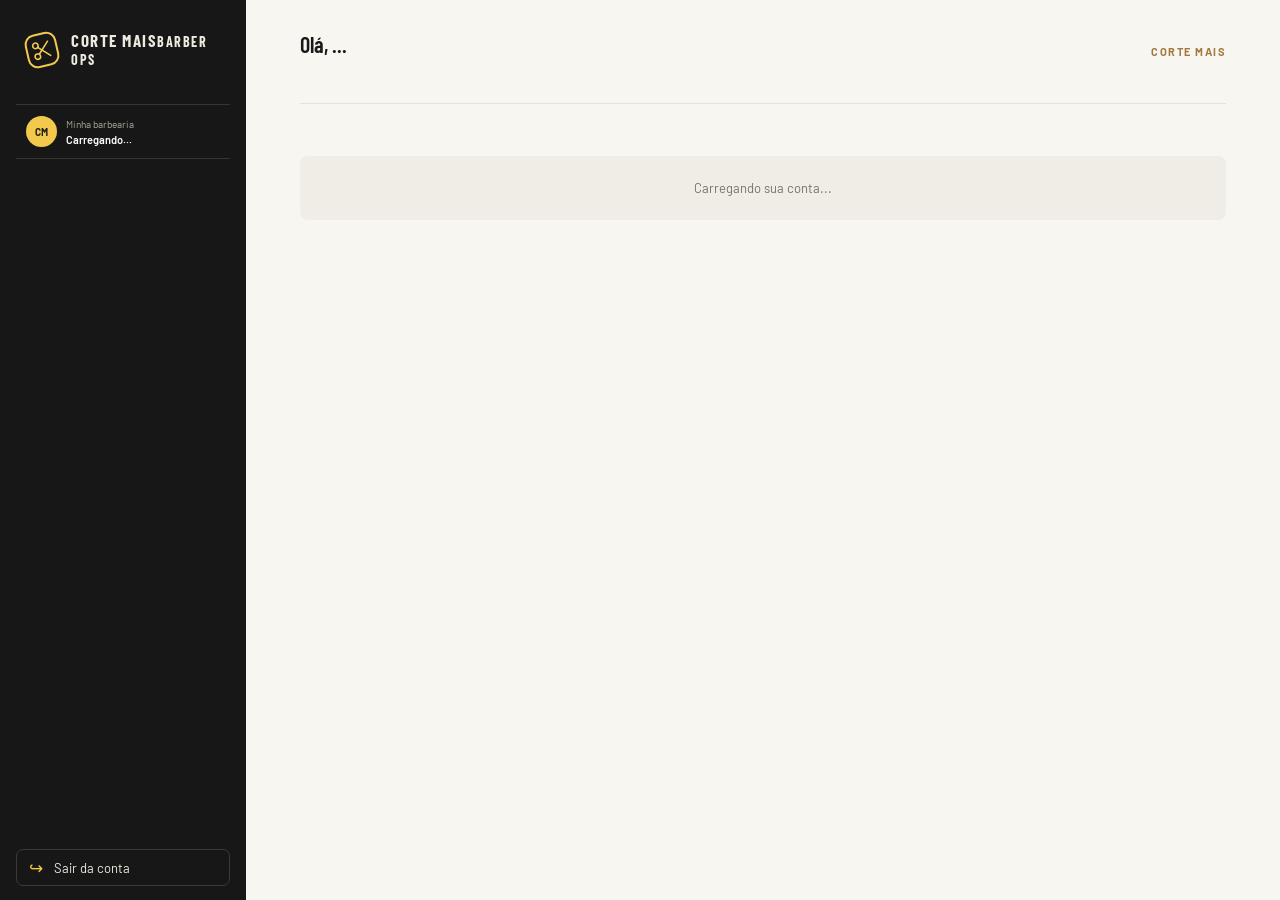
==== commit d8a3a5a2: "Mostrando imagens e realizando upload" ====
--- a/home.html
+++ b/home.html
@@ -51,7 +51,7 @@
     </div>
     <dialog id="app-dialog" class="dialogo-cliente" aria-label="Formulário do painel"></dialog>
     <div id="app-notice" class="aviso-flutuante" role="status" aria-live="polite"></div>
-    <script type="module" src="home.js?v=20261104-2"></script>
+    <script type="module" src="home.js?v=20261117-1"></script>
 </body>
 
 </html>
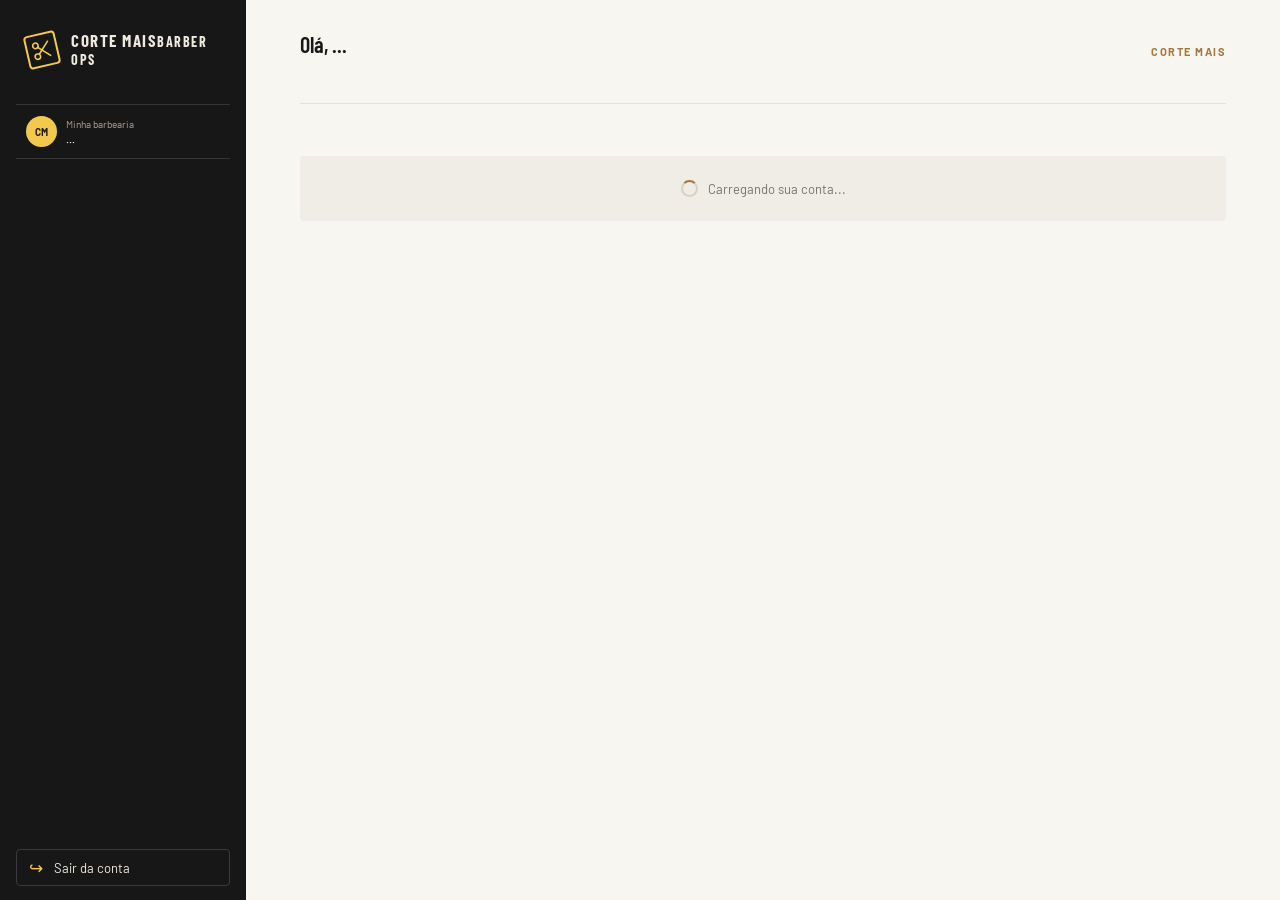
==== commit 640d2fee: "Estética do site" ====
--- a/home.html
+++ b/home.html
@@ -9,8 +9,8 @@
     <link rel="preconnect" href="https://fonts.googleapis.com">
     <link rel="preconnect" href="https://fonts.gstatic.com" crossorigin>
     <link href="https://fonts.googleapis.com/css2?family=Barlow:wght@400;500;600;700&family=Barlow+Condensed:wght@500;600;700&display=swap" rel="stylesheet">
-    <link rel="stylesheet" href="app.css">
-    <link rel="stylesheet" href="home.css?v=20261104-2">
+    <link rel="stylesheet" href="app.css?v=20261117-1">
+    <link rel="stylesheet" href="home.css?v=20261117-3">
 </head>
 
 <body class="painel-aplicativo">
@@ -28,7 +28,7 @@
                 </a>
                 <div class="seletor-negocio" aria-label="Conta atual">
                     <span class="avatar avatar-negocio" id="business-avatar">CM</span>
-                    <span class="dados-negocio"><small id="business-name">Minha barbearia</small><strong id="user-name">Carregando...</strong></span>
+                    <span class="dados-negocio"><small id="business-name">Minha barbearia</small><strong id="user-name">...</strong></span>
                 </div>
                 <nav class="navegacao-painel" id="app-nav" aria-label="Navegação do painel"></nav>
                 <button class="botao-sair" id="sign-out" type="button"><span aria-hidden="true">↪</span> Sair da conta</button>
@@ -45,13 +45,13 @@
                     </div>
                 </header>
                 <main class="conteudo-painel" id="app-main" tabindex="-1">
-                    <p class="loading-state">Carregando sua conta...</p>
+                    <p class="loading-state" role="status"><span class="loading-spinner" aria-hidden="true"></span>Carregando sua conta...</p>
                 </main>
         </div>
     </div>
     <dialog id="app-dialog" class="dialogo-cliente" aria-label="Formulário do painel"></dialog>
     <div id="app-notice" class="aviso-flutuante" role="status" aria-live="polite"></div>
-    <script type="module" src="home.js?v=20261117-1"></script>
+    <script type="module" src="home.js?v=20261117-3"></script>
 </body>
 
 </html>
--- a/app.css
+++ b/app.css
@@ -18,7 +18,7 @@
 .app-brand span { color: #a4773f; font-size: 25px; }
 .app-user { display: flex; align-items: center; gap: 14px; color: #625e55; font-size: 14px; }
 .app-nav { display: flex; gap: 8px; padding: 16px 0; border-bottom: 1px solid #e5e1d7; overflow-x: auto; }
-.nav-button { border: 0; border-radius: 6px; padding: 10px 15px; color: #625e55; background: transparent; white-space: nowrap; }
+.nav-button { border: 0; border-radius: 3px; padding: 10px 15px; color: #625e55; background: transparent; white-space: nowrap; }
 .nav-button:hover, .nav-button.active { color: #191919; background: #ebe7dc; }
 .app-main { padding: 28px 0 60px; }
 .page-heading { display: flex; justify-content: space-between; align-items: flex-end; gap: 18px; margin-bottom: 22px; }
@@ -29,17 +29,19 @@
 h3 { margin-bottom: 5px; font-size: 17px; }
 .muted, .page-heading p { color: #77736b; }
 .page-heading p { margin-bottom: 0; }
-.button { display: inline-flex; align-items: center; justify-content: center; gap: 7px; min-height: 40px; padding: 9px 15px; border: 1px solid #d8d2c5; border-radius: 6px; color: #292720; background: #fffefa; text-decoration: none; font-weight: 600; }
+.button { display: inline-flex; align-items: center; justify-content: center; gap: 7px; min-height: 40px; padding: 9px 15px; border: 1px solid #d8d2c5; border-radius: 3px; color: #292720; background: #fffefa; text-decoration: none; font-weight: 600; }
 .button:hover { border-color: #b9a477; }
 .button-primary { border-color: #20201d; color: #fff; background: #20201d; }
 .button-primary:hover { border-color: #433c2f; background: #433c2f; }
 .button-quiet { min-height: 36px; padding: 7px 12px; }
 .button-danger { color: #9c3e32; }
 .button:disabled { cursor: wait; opacity: .6; }
-.card { margin: 0 0 16px; padding: 20px; border: 1px solid #e5e1d7; border-radius: 9px; background: #fffefa; box-shadow: 0 5px 18px #19191908; }
+.button[aria-busy="true"] { opacity: .78; }
+.button[aria-busy="true"]::after { content: ""; width: 13px; height: 13px; flex: 0 0 13px; border: 2px solid currentColor; border-top-color: transparent; border-radius: 50%; animation: corte-mais-spin 700ms linear infinite; }
+.card { margin: 0 0 16px; padding: 20px; border: 1px solid #e5e1d7; border-radius: 4px; background: #fffefa; box-shadow: 0 5px 18px #19191908; }
 .card-header { display: flex; justify-content: space-between; align-items: flex-start; gap: 15px; margin-bottom: 14px; }
 .feed-card { overflow: hidden; }
-.feed-image { display: block; width: 100%; max-height: 440px; margin: 15px 0; border-radius: 7px; object-fit: cover; }
+.feed-image { display: block; width: 100%; max-height: 440px; margin: 15px 0; border-radius: 3px; object-fit: cover; }
 .feed-actions { display: flex; flex-wrap: wrap; gap: 8px; padding-top: 12px; border-top: 1px solid #eeeae1; }
 .feed-copy { line-height: 1.55; white-space: pre-wrap; overflow-wrap: anywhere; }
 .grid-cards { display: grid; grid-template-columns: repeat(auto-fit, minmax(230px, 1fr)); gap: 14px; }
@@ -48,7 +50,7 @@
 .field { display: flex; flex-direction: column; gap: 6px; margin-bottom: 14px; }
 .field-full { grid-column: 1 / -1; }
 .field label { color: #39372f; font-size: 13px; font-weight: 600; }
-.field input, .field textarea, .field select { width: 100%; min-height: 42px; padding: 9px 11px; border: 1px solid #dedbd2; border-radius: 5px; color: #191919; background: #fffefa; }
+.field input, .field textarea, .field select { width: 100%; min-height: 42px; padding: 9px 11px; border: 1px solid #dedbd2; border-radius: 3px; color: #191919; background: #fffefa; }
 .field textarea { min-height: 100px; resize: vertical; }
 .field input:focus, .field textarea:focus, .field select:focus { outline: 2px solid #c59d4a55; border-color: #c59d4a; }
 .service-card, .booking-card, .comment-item { display: flex; align-items: flex-start; justify-content: space-between; gap: 15px; }
@@ -60,16 +62,23 @@
 .comment-item { justify-content: flex-start; margin: 10px 0; }
 .comment-item strong { min-width: max-content; }
 .inline-form { display: flex; gap: 8px; margin-top: 12px; }
-.inline-form input { flex: 1; min-width: 0; padding: 9px; border: 1px solid #dedbd2; border-radius: 5px; }
-.empty-state, .loading-state, .error-state { padding: 24px; border-radius: 8px; color: #77736b; background: #efede6; text-align: center; }
+.inline-form input { flex: 1; min-width: 0; padding: 9px; border: 1px solid #dedbd2; border-radius: 3px; }
+.empty-state, .loading-state, .error-state { padding: 24px; border-radius: 4px; color: #77736b; background: #efede6; text-align: center; }
+.loading-state { display: flex; align-items: center; justify-content: center; gap: 10px; }
+.loading-spinner { display: inline-block; width: 17px; height: 17px; flex: 0 0 17px; border: 2px solid #d8d2c5; border-top-color: #a4773f; border-radius: 50%; animation: corte-mais-spin 700ms linear infinite; }
+#app-main[aria-busy="true"].carregando::after { content: ""; position: absolute; top: 20px; right: 0; z-index: 2; width: 17px; height: 17px; border: 2px solid #d8d2c5; border-top-color: #a4773f; border-radius: 50%; animation: corte-mais-spin 700ms linear infinite; }
 .error-state { color: #9c3e32; background: #f7e6e2; }
-.app-dialog { width: min(520px, calc(100% - 24px)); max-height: min(90vh, 800px); padding: 0; border: 1px solid #e5e1d7; border-radius: 10px; background: #fffefa; box-shadow: 0 20px 70px #0003; }
+.app-dialog { width: min(520px, calc(100% - 24px)); max-height: min(90vh, 800px); padding: 0; border: 1px solid #e5e1d7; border-radius: 5px; background: #fffefa; box-shadow: 0 20px 70px #0003; }
 .app-dialog::backdrop { background: #16151088; }
 .dialog-content { padding: 23px; }
 .dialog-heading { display: flex; justify-content: space-between; align-items: flex-start; gap: 14px; margin-bottom: 18px; }
 .painel-aplicativo button.dialog-close { display: inline-grid; width: 48px; height: 48px; flex: 0 0 auto; place-items: center; border: 0; color: #77736b; background: transparent; font-size: 36px; }
-.app-notice { position: fixed; right: 20px; bottom: 20px; z-index: 3; max-width: min(440px, calc(100% - 40px)); padding: 12px 16px; border-radius: 7px; color: #fff; background: #20201d; box-shadow: 0 6px 22px #0003; opacity: 0; pointer-events: none; transform: translateY(8px); transition: .2s ease; }
+.app-notice { position: fixed; right: 20px; bottom: 20px; z-index: 3; max-width: min(440px, calc(100% - 40px)); padding: 12px 16px; border-radius: 4px; color: #fff; background: #20201d; box-shadow: 0 6px 22px #0003; opacity: 0; pointer-events: none; transform: translateY(8px); transition: .2s ease; }
 .app-notice.visible { opacity: 1; transform: translateY(0); }
+
+@keyframes corte-mais-spin {
+    to { transform: rotate(360deg); }
+}
 
 @media (max-width: 600px) {
     .app-shell { width: min(100% - 22px, 1120px); }
--- a/home.css
+++ b/home.css
@@ -52,7 +52,7 @@
     flex: 0 0 auto;
     place-items: center;
     border: 2px solid var(--amarelo);
-    border-radius: 10px;
+    border-radius: 4px;
     transform: rotate(-13deg);
 }
 
@@ -104,7 +104,7 @@
     gap: 7px;
     padding: 14px;
     border: 1px solid #3e3c37;
-    border-radius: 7px;
+    border-radius: 4px;
     color: #f0ede5;
     background: #22211f;
     box-shadow: 0 14px 30px rgba(0, 0, 0, .28);
@@ -156,7 +156,7 @@
     padding: 0 11px;
     border: 0;
     border-left: 2px solid transparent;
-    border-radius: 5px;
+    border-radius: 3px;
     color: #c7c3ba;
     background: transparent;
     font-size: 12px;
@@ -184,7 +184,7 @@
     min-height: 37px;
     padding: 0 12px;
     border: 1px solid #3c3a36;
-    border-radius: 7px;
+    border-radius: 4px;
     color: #dedbd4;
     font-size: 11px;
     text-decoration: none;
@@ -212,13 +212,13 @@
 .avatar-perfil-grande { width: 76px; height: 76px; }
 .opcao-remover-foto { display: flex; align-items: center; gap: 7px; margin-top: 6px; color: #9c3e32 !important; }
 .opcao-remover-foto input { width: auto !important; min-height: 0 !important; }
-.localizacao-perfil { display: flex; align-items: center; justify-content: space-between; gap: 16px; margin: 0 0 20px; padding: 17px; border: 1px solid #e8dfc7; border-left: 3px solid var(--amarelo); border-radius: 7px; background: #faf8f0; }
+.localizacao-perfil { display: flex; align-items: center; justify-content: space-between; gap: 16px; margin: 0 0 20px; padding: 17px; border: 1px solid #e8dfc7; border-left: 3px solid var(--amarelo); border-radius: 4px; background: #faf8f0; }
 .localizacao-perfil > div { display: grid; gap: 5px; }
 .localizacao-perfil > div > strong { font-size: 11px; }
 .localizacao-perfil p { margin: 0; color: #858178; font-size: 10px; line-height: 1.5; }
 .link-localizacao { display: inline-flex; align-items: center; gap: 5px; margin: 8px 0; color: #80640e; font-size: 10px; font-weight: 600; text-decoration: none; }
 .link-localizacao:hover { color: #5f4b0d; text-decoration: underline; }
-.mapa-seletor { width: 100%; height: min(52vh, 390px); min-height: 240px; border: 1px solid var(--linha); border-radius: 7px; z-index: 0; }
+.mapa-seletor { width: 100%; height: min(52vh, 390px); min-height: 240px; border: 1px solid var(--linha); border-radius: 4px; z-index: 0; }
 .estado-mapa { margin: 0; color: #77746b; font-size: 10px; }
 .area-aplicativo { min-height: 100vh; margin-left: 246px; }
 
@@ -249,7 +249,7 @@
     height: 37px;
     padding: 0 9px;
     border: 1px solid var(--linha);
-    border-radius: 7px;
+    border-radius: 4px;
     color: #827e75;
     background: rgba(255, 254, 250, .45);
     transition: border-color 150ms ease, background-color 150ms ease, width 150ms ease;
@@ -291,7 +291,7 @@
     gap: 7px;
     padding: 16px;
     border: 1px solid var(--linha);
-    border-radius: 8px;
+    border-radius: 4px;
     background: var(--superficie);
     box-shadow: 0 14px 36px rgba(30, 28, 22, .12);
 }
@@ -301,7 +301,7 @@
 .painel-flutuante span { color: var(--suave); font-size: 11px; }
 .menu-perfil button { margin-top: 6px; padding: 9px 0 0; border: 0; border-top: 1px solid var(--linha); color: #765d11; background: transparent; text-align: left; cursor: pointer; }
 
-.conteudo-painel { width: min(100% - 108px, 1160px); margin: 0 auto; padding: 52px 0 40px; outline: 0; }
+.conteudo-painel { position: relative; width: min(100% - 108px, 1160px); margin: 0 auto; padding: 52px 0 40px; outline: 0; }
 .cabecalho-pagina { display: flex; align-items: flex-end; justify-content: space-between; gap: 24px; margin-bottom: 27px; }
 .cabecalho-pagina h1 { margin-top: 11px; font-family: "Barlow Condensed", "Barlow", sans-serif; font-size: clamp(29px, 3vw, 42px); font-weight: 600; line-height: 1.1; }
 .cabecalho-pagina p { margin-top: 7px; color: #89857b; font-size: 12px; }
@@ -314,7 +314,7 @@
     min-height: 42px;
     padding: 0 17px;
     border: 1px solid #191919;
-    border-radius: 7px;
+    border-radius: 4px;
     color: #fff !important;
     background: #171717;
     font-size: 11px;
@@ -327,9 +327,9 @@
 .botao-primario:hover { background: #34322c; transform: translateY(-1px); }
 .botao-primario > span { color: var(--amarelo); font-size: 17px; }
 .grade-indicadores { display: grid; grid-template-columns: repeat(4, minmax(0, 1fr)); gap: 14px; margin-bottom: 18px; }
-.cartao-indicador { min-width: 0; padding: 17px 17px 15px; border: 1px solid var(--linha); border-radius: 8px; background: var(--superficie); }
+.cartao-indicador { min-width: 0; padding: 17px 17px 15px; border: 1px solid var(--linha); border-radius: 4px; background: var(--superficie); }
 .topo-indicador { display: flex; align-items: center; justify-content: space-between; gap: 8px; color: #77746b; font-size: 10px; }
-.icone-indicador { display: inline-grid; width: 29px; height: 29px; flex: 0 0 auto; place-items: center; border-radius: 8px; }
+.icone-indicador { display: inline-grid; width: 29px; height: 29px; flex: 0 0 auto; place-items: center; border-radius: 4px; }
 .icone-indicador svg { width: 15px; height: 15px; fill: none; stroke: currentColor; stroke-linecap: round; stroke-linejoin: round; stroke-width: 1.7; }
 .tom-amarelo { color: #876700; background: #f9edbe; }
 .tom-verde { color: #477c59; background: #e0eee4; }
@@ -339,7 +339,7 @@
 .variacao-indicador { display: block; margin-top: 6px; color: #89857b; font-size: 9px; }
 .variacao-indicador b { margin-right: 3px; color: #548461; font-size: 12px; }
 .grade-conteudo { display: grid; grid-template-columns: minmax(0, 1.25fr) minmax(300px, .85fr); gap: 16px; }
-.painel-conteudo { min-width: 0; border: 1px solid var(--linha); border-radius: 8px; background: var(--superficie); }
+.painel-conteudo { min-width: 0; border: 1px solid var(--linha); border-radius: 4px; background: var(--superficie); }
 .painel-agenda, .painel-clientes, .pagina-lista, .tabela-clientes { padding: 21px 20px 0; }
 .cabecalho-painel { display: flex; align-items: center; justify-content: space-between; gap: 12px; min-height: 38px; margin-bottom: 13px; }
 .cabecalho-painel .sobretitulo { font-size: 8px; }
@@ -368,7 +368,7 @@
 .estado-confirmado { color: #4c7656; background: #e7f0e8; }
 .estado-andamento { color: #81660c; background: #f8efca; }
 .estado-aguardando { color: #826847; background: #f3eade; }
-.cabecalho-painel > .botao-so-icone { width: 29px; height: 29px; border: 1px solid var(--linha); border-radius: 6px; font-size: 16px; }
+.cabecalho-painel > .botao-so-icone { width: 29px; height: 29px; border: 1px solid var(--linha); border-radius: 3px; font-size: 16px; }
 
 .linha-cliente { display: grid; grid-template-columns: 34px minmax(0, 1fr) auto; align-items: center; gap: 10px; min-height: 58px; border-top: 1px solid #efede7; }
 .avatar-cliente { width: 33px; height: 33px; background: #e9e2d8; }
@@ -377,7 +377,7 @@
 .nota-dados { margin-top: 13px; color: #9b978e; font-size: 9px; text-align: right; }
 .acoes-atalho { display: grid; gap: 8px; padding: 0 18px 18px; }
 .atalho-painel { display: grid; grid-template-columns: 32px minmax(0, 1fr); align-items: center; gap: 2px 10px; padding: 10px 0; border: 0; border-top: 1px solid #efede7; color: var(--texto); background: transparent; text-align: left; cursor: pointer; }
-.atalho-painel > span { display: grid; width: 30px; height: 30px; grid-row: span 2; place-items: center; border-radius: 8px; color: #80640e; background: #f8efca; font-size: 15px; }
+.atalho-painel > span { display: grid; width: 30px; height: 30px; grid-row: span 2; place-items: center; border-radius: 4px; color: #80640e; background: #f8efca; font-size: 15px; }
 .atalho-painel strong { font-size: 11px; font-weight: 600; }
 .atalho-painel small { color: #918d84; font-size: 9px; }
 .atalho-painel:hover strong { color: #80640e; }
@@ -456,7 +456,7 @@
     gap: 9px;
     padding: 15px 17px;
     border: 1px solid var(--linha);
-    border-radius: 8px;
+    border-radius: 4px;
     background: var(--superficie);
 }
 
@@ -499,7 +499,7 @@
     border-top: 1px solid #efede7;
 }
 
-.icone-estoque { display: grid; width: 31px; height: 31px; place-items: center; border-radius: 8px; color: #80640e; background: #f8efca; font-size: 15px; }
+.icone-estoque { display: grid; width: 31px; height: 31px; place-items: center; border-radius: 4px; color: #80640e; background: #f8efca; font-size: 15px; }
 .quantidade-produto, .custo-produto { color: #5f5b53; font-size: 10px; white-space: nowrap; }
 .quantidade-produto.estoque-baixo { color: #a25f54; font-weight: 700; }
 .acoes-produto { display: flex; gap: 5px; }
@@ -507,7 +507,7 @@
 
 .secao-publicacoes { padding: 20px; }
 .grade-publicacoes { display: grid; grid-template-columns: repeat(3, minmax(0, 1fr)); gap: 14px; }
-.cartao-publicacao { overflow: hidden; border: 1px solid var(--linha); border-radius: 7px; background: #fff; }
+.cartao-publicacao { overflow: hidden; border: 1px solid var(--linha); border-radius: 4px; background: #fff; }
 .imagem-publicacao { display: grid; width: 100%; height: 150px; object-fit: cover; place-items: center; color: #745b11; background: #f3edda; }
 .imagem-publicacao-vazia { background: linear-gradient(135deg, #f5e9bd, #e9e4d6 55%, #dcece2); }
 .imagem-publicacao-vazia span { font-family: "Barlow Condensed", "Barlow", sans-serif; font-size: 44px; font-weight: 600; }
@@ -525,30 +525,41 @@
 .etiqueta-demo { display: inline-block; margin-top: 12px; padding: 5px 8px; border-radius: 12px; color: #80640e; background: #f8efca; font-size: 9px; }
 
 .modulo-em-construcao { display: flex; min-height: 300px; flex-direction: column; align-items: center; justify-content: center; padding: 30px; text-align: center; }
-.icone-modulo { display: grid; width: 48px; height: 48px; margin-bottom: 18px; place-items: center; border-radius: 12px; background: var(--amarelo); font-size: 22px; }
+.icone-modulo { display: grid; width: 48px; height: 48px; margin-bottom: 18px; place-items: center; border-radius: 4px; background: var(--amarelo); font-size: 22px; }
 .modulo-em-construcao h2 { font-family: "Barlow Condensed", "Barlow", sans-serif; font-size: 20px; font-weight: 600; }
 .modulo-em-construcao p { margin-top: 10px; color: #8d887e; font-size: 11px; line-height: 1.7; }
 
-.dialogo-cliente { width: min(100% - 32px, 490px); max-width: 490px; max-height: min(90vh, 720px); margin: auto; padding: 25px; border: 1px solid var(--linha); border-radius: 10px; color: var(--texto); background: var(--superficie); box-shadow: 0 24px 80px rgba(0, 0, 0, .18); }
+.dialogo-cliente { width: min(100% - 32px, 490px); max-width: 490px; max-height: min(90vh, 720px); margin: auto; padding: 25px; border: 1px solid var(--linha); border-radius: 5px; color: var(--texto); background: var(--superficie); box-shadow: 0 24px 80px rgba(0, 0, 0, .18); }
 .dialogo-cliente::backdrop { background: rgba(19, 18, 15, .48); backdrop-filter: blur(2px); }
 .dialogo-cliente form { display: grid; gap: 15px; }
 .cabecalho-dialogo { display: flex; align-items: flex-start; justify-content: space-between; margin-bottom: 3px; }
 .cabecalho-dialogo h2 { margin-top: 6px; font-family: "Barlow Condensed", "Barlow", sans-serif; font-size: 24px; font-weight: 600; }
 .botao-fechar { width: 30px; height: 30px; font-size: 23px !important; }
 .dialogo-cliente label { display: grid; gap: 7px; color: #555148; font-size: 10px; font-weight: 600; }
-.dialogo-cliente input, .dialogo-cliente select, .dialogo-cliente textarea { width: 100%; min-width: 0; padding: 0 11px; border: 1px solid #dedbd2; border-radius: 5px; outline: 0; color: var(--texto); background: #fffefa; font-size: 11px; }
+.dialogo-cliente input, .dialogo-cliente select, .dialogo-cliente textarea { width: 100%; min-width: 0; padding: 0 11px; border: 1px solid #dedbd2; border-radius: 3px; outline: 0; color: var(--texto); background: #fffefa; font-size: 11px; }
 .dialogo-cliente input, .dialogo-cliente select { height: 41px; }
 .dialogo-cliente textarea { min-height: 78px; padding-top: 10px; resize: vertical; }
 .dialogo-cliente input:focus, .dialogo-cliente select:focus, .dialogo-cliente textarea:focus { border-color: #c59d4a; box-shadow: 0 0 0 3px rgba(197, 157, 74, .12); }
 .dialogo-cliente input::placeholder, .dialogo-cliente textarea::placeholder { color: #aaa69c; }
+.field-upload > .rotulo-campo { display: block; color: #555148; font-size: 10px; font-weight: 600; }
+.dialogo-cliente label.seletor-foto { position: relative; display: flex; min-height: 68px; align-items: center; gap: 11px; padding: 11px; border: 1px dashed #d8d2c5; border-radius: 4px; background: #fbfaf6; cursor: pointer; transition: border-color 150ms ease, background-color 150ms ease; }
+.seletor-foto:hover { border-color: #b7964c; background: #f8f5eb; }
+.seletor-foto:focus-within { outline: 3px solid rgba(197, 157, 74, .35); outline-offset: 2px; }
+.icone-galeria { display: grid; width: 40px; height: 40px; flex: 0 0 auto; place-items: center; border-radius: 4px; color: #80640e; background: #f3edda; }
+.icone-galeria svg { width: 20px; height: 20px; fill: none; stroke: currentColor; stroke-linecap: round; stroke-linejoin: round; stroke-width: 1.7; }
+.seletor-foto-texto { display: grid; min-width: 0; gap: 3px; }
+.seletor-foto-texto strong { color: var(--texto); font-size: 11px; }
+.seletor-foto-texto small { color: #858178; font-size: 9px; font-weight: 400; }
+.seletor-foto-nome { max-width: 40%; margin-left: auto; overflow: hidden; color: #77736b; font-size: 9px; font-weight: 400; text-overflow: ellipsis; white-space: nowrap; }
+.dialogo-cliente label.seletor-foto .input-foto { position: absolute; inset: 0; width: 100%; height: 100%; min-height: 0; padding: 0; border: 0; border-radius: 0; opacity: 0; cursor: pointer; }
 .campos-duplos { display: grid; grid-template-columns: 1fr 1fr; gap: 12px; }
 .acoes-dialogo { display: flex; justify-content: flex-end; gap: 9px; margin-top: 5px; }
-.botao-secundario { min-height: 39px; padding: 0 13px; border: 1px solid var(--linha); border-radius: 6px; background: transparent; font-size: 10px !important; cursor: pointer; }
+.botao-secundario { min-height: 39px; padding: 0 13px; border: 1px solid var(--linha); border-radius: 3px; background: transparent; font-size: 10px !important; cursor: pointer; }
 .botao-secundario:hover { background: #f4f2ec; }
 .texto-confirmacao { margin: 0; color: #68645b; font-size: 12px; line-height: 1.6; }
 .texto-confirmacao strong { color: var(--texto); }
 
-.aviso-flutuante { position: fixed; right: 22px; bottom: 22px; z-index: 12; max-width: min(360px, calc(100vw - 32px)); padding: 12px 16px; border: 1px solid #34322c; border-radius: 7px; color: #fff; background: #22211e; box-shadow: 0 10px 35px rgba(0, 0, 0, .16); font-size: 11px; opacity: 0; pointer-events: none; transform: translateY(8px); transition: opacity 180ms ease, transform 180ms ease; }
+.aviso-flutuante { position: fixed; right: 22px; bottom: 22px; z-index: 12; max-width: min(360px, calc(100vw - 32px)); padding: 12px 16px; border: 1px solid #34322c; border-radius: 4px; color: #fff; background: #22211e; box-shadow: 0 10px 35px rgba(0, 0, 0, .16); font-size: 11px; opacity: 0; pointer-events: none; transform: translateY(8px); transition: opacity 180ms ease, transform 180ms ease; }
 .aviso-flutuante.visivel { opacity: 1; transform: translateY(0); }
 .painel-aplicativo :focus-visible { outline: 3px solid rgba(197, 157, 74, .55); outline-offset: 2px; }
 .barra-superior .acoes-topo { min-height: 38px; }
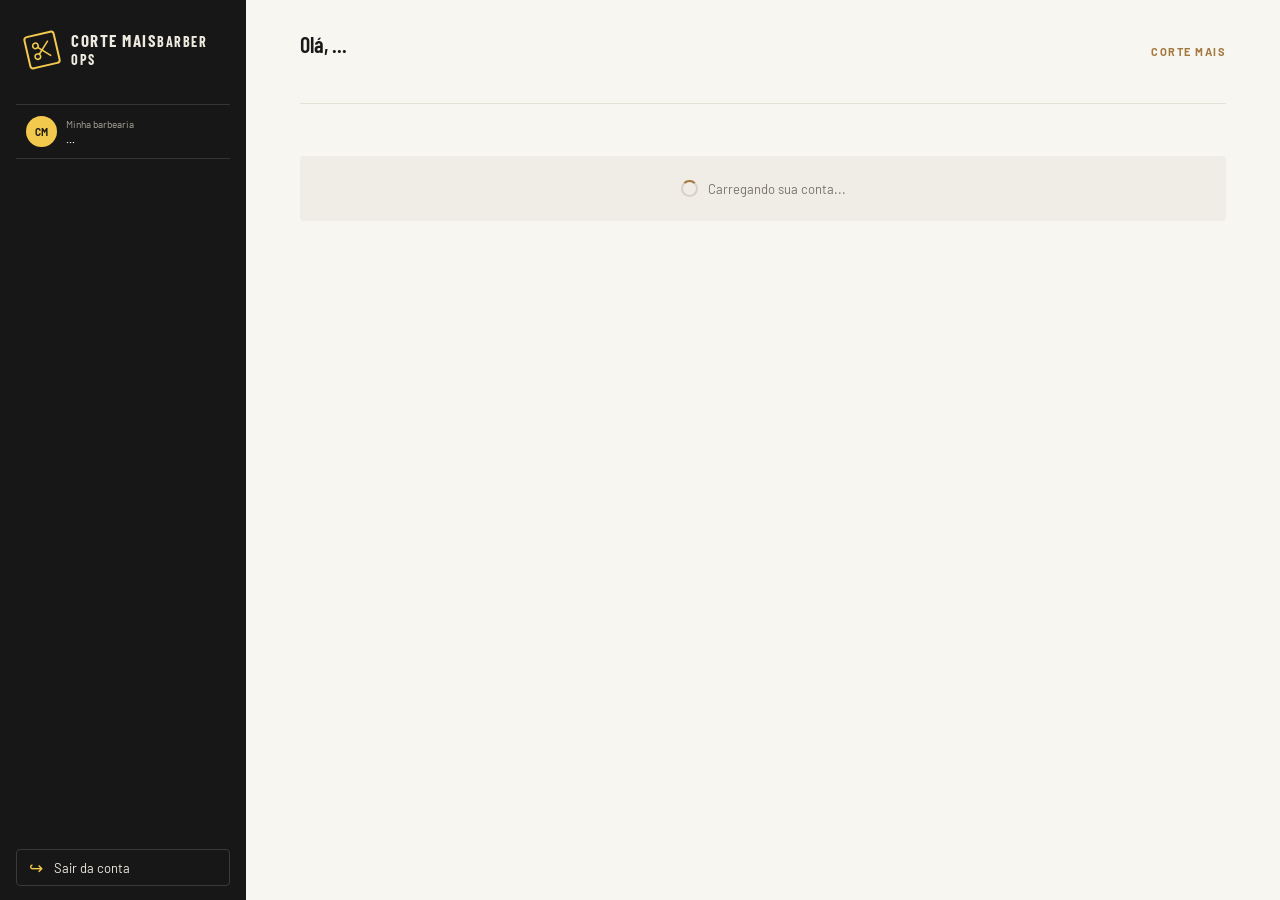
==== commit 69f054fe: "Limite de tamanho de imagem e diversificação de tipos de documento" ====
--- a/home.html
+++ b/home.html
@@ -10,7 +10,7 @@
     <link rel="preconnect" href="https://fonts.gstatic.com" crossorigin>
     <link href="https://fonts.googleapis.com/css2?family=Barlow:wght@400;500;600;700&family=Barlow+Condensed:wght@500;600;700&display=swap" rel="stylesheet">
     <link rel="stylesheet" href="app.css?v=20261117-1">
-    <link rel="stylesheet" href="home.css?v=20261117-3">
+    <link rel="stylesheet" href="home.css?v=20261117-4">
 </head>
 
 <body class="painel-aplicativo">
@@ -51,7 +51,7 @@
     </div>
     <dialog id="app-dialog" class="dialogo-cliente" aria-label="Formulário do painel"></dialog>
     <div id="app-notice" class="aviso-flutuante" role="status" aria-live="polite"></div>
-    <script type="module" src="home.js?v=20261117-3"></script>
+    <script type="module" src="home.js?v=20261117-5"></script>
 </body>
 
 </html>
--- a/home.css
+++ b/home.css
@@ -198,6 +198,33 @@
 .cabecalho-postagem { display: flex; align-items: center; gap: 10px; }
 .avatar-postagem { width: 38px; height: 38px; }
 .avatar-comentario { width: 30px; height: 30px; }
+.botao-avatar-perfil { padding: 0; border: 0; cursor: pointer; }
+.link-perfil-barbeiro { display: grid; gap: 2px; padding: 0; border: 0; color: inherit; background: transparent; text-align: left; cursor: pointer; }
+.link-perfil-barbeiro .eyebrow { margin-bottom: 0; }
+.link-perfil-barbeiro strong { font-size: 13px; font-weight: 600; }
+.link-perfil-barbeiro:hover strong { text-decoration: underline; text-underline-offset: 2px; }
+.topo-perfil-barbeiro { padding: 24px; }
+.topo-perfil-barbeiro > .button { margin-bottom: 22px; }
+.identidade-perfil-barbeiro { display: grid; grid-template-columns: auto minmax(0, 1fr) auto; align-items: center; gap: 24px; }
+.avatar-perfil-grande.avatar-perfil-barbeiro { width: 96px; height: 96px; }
+.dados-perfil-barbeiro { min-width: 0; }
+.dados-perfil-barbeiro h1 { margin: 0 0 4px; font-family: "Barlow Condensed", "Barlow", sans-serif; font-size: clamp(26px, 3vw, 34px); font-weight: 600; line-height: 1.1; }
+.dados-perfil-barbeiro > strong { display: block; margin-bottom: 8px; color: #5f5b53; font-size: 12px; }
+.dados-perfil-barbeiro > p { margin: 0; color: #77746b; line-height: 1.5; }
+.estatisticas-perfil-barbeiro { display: flex; gap: 20px; padding-left: 22px; border-left: 1px solid var(--linha); }
+.estatisticas-perfil-barbeiro > div { display: grid; gap: 4px; text-align: center; }
+.estatisticas-perfil-barbeiro strong { font-size: 17px; }
+.estatisticas-perfil-barbeiro span { color: #77746b; font-size: 10px; }
+.secao-perfil-barbeiro { margin-top: 24px; }
+.servicos-perfil-barbeiro { display: grid; grid-template-columns: repeat(auto-fit, minmax(230px, 1fr)); gap: 12px; }
+.servico-perfil-barbeiro { display: flex; flex-direction: column; justify-content: space-between; gap: 14px; margin: 0; }
+.servico-perfil-barbeiro .price { display: block; margin-top: 7px; }
+.grade-publicacoes-barbeiro { display: grid; grid-template-columns: repeat(3, minmax(0, 1fr)); gap: 12px; }
+.publicacao-perfil-barbeiro { position: relative; overflow: hidden; aspect-ratio: 1; border: 1px solid var(--linha); background: #f3edda; }
+.publicacao-perfil-barbeiro img { display: block; width: 100%; height: 100%; object-fit: cover; }
+.legenda-publicacao-barbeiro { position: absolute; right: 0; bottom: 0; left: 0; max-height: 70%; overflow: hidden; padding: 12px; color: #fff; background: linear-gradient(transparent, rgba(0, 0, 0, .78)); font-size: 10px; line-height: 1.45; opacity: 0; transition: opacity 150ms ease; }
+.publicacao-perfil-barbeiro:hover .legenda-publicacao-barbeiro { opacity: 1; }
+.texto-publicacao-barbeiro { height: 100%; overflow: auto; margin: 0; padding: 14px; color: #514a3c; font-size: 11px; line-height: 1.5; white-space: pre-wrap; overflow-wrap: anywhere; }
 .detalhes-interacao, .lista-curtidas { display: grid; gap: 8px; margin-top: 12px; padding-top: 12px; border-top: 1px solid #efede7; }
 .detalhes-interacao .comment-item { align-items: center; justify-content: flex-start; margin: 0; }
 .detalhes-interacao .comment-item > div { display: grid; min-width: 0; gap: 3px; }
@@ -636,6 +663,13 @@
     .cartao-perfil { align-items: flex-start; gap: 15px; padding: 20px 16px; }
     .avatar-perfil-grande { width: 62px; height: 62px; }
     .cartao-perfil h2 { font-size: 18px; }
+    .topo-perfil-barbeiro { padding: 18px 14px; }
+    .topo-perfil-barbeiro > .button { margin-bottom: 16px; }
+    .identidade-perfil-barbeiro { grid-template-columns: 64px minmax(0, 1fr); gap: 14px; }
+    .avatar-perfil-grande.avatar-perfil-barbeiro { width: 64px; height: 64px; }
+    .estatisticas-perfil-barbeiro { grid-column: 1 / -1; justify-content: flex-start; gap: 24px; padding: 12px 0 0; border-top: 1px solid var(--linha); border-left: 0; }
+    .estatisticas-perfil-barbeiro > div { text-align: left; }
+    .grade-publicacoes-barbeiro { gap: 6px; }
     .campo-foto-perfil { align-items: flex-start; gap: 12px; }
     .avatar-perfil-grande { width: 60px; height: 60px; }
     .localizacao-perfil { align-items: flex-start; flex-direction: column; }
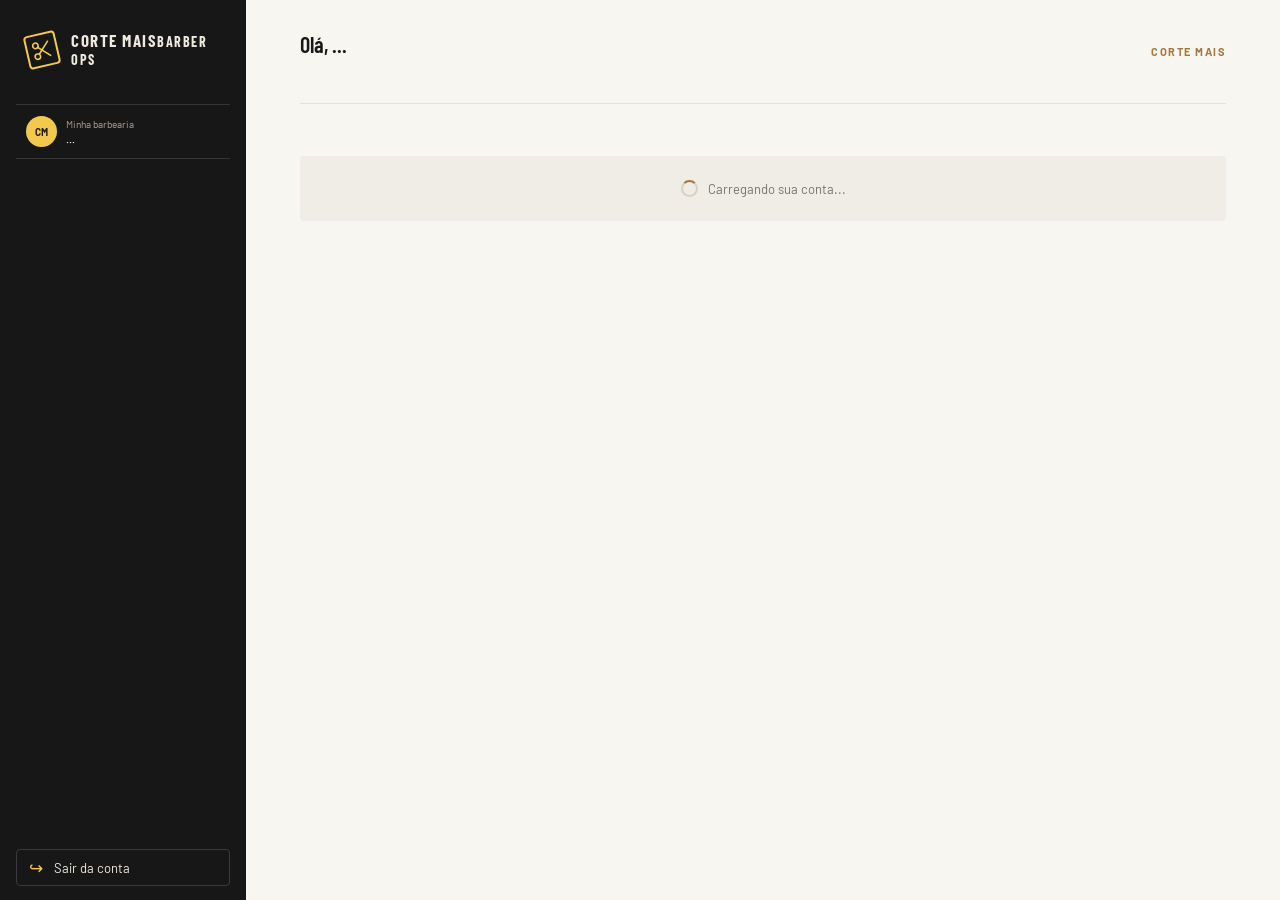
==== commit ebffbce8: "Alteração feed" ====
--- a/home.html
+++ b/home.html
@@ -9,7 +9,7 @@
     <link rel="preconnect" href="https://fonts.googleapis.com">
     <link rel="preconnect" href="https://fonts.gstatic.com" crossorigin>
     <link href="https://fonts.googleapis.com/css2?family=Barlow:wght@400;500;600;700&family=Barlow+Condensed:wght@500;600;700&display=swap" rel="stylesheet">
-    <link rel="stylesheet" href="app.css?v=20261117-1">
+    <link rel="stylesheet" href="app.css?v=20261117-4">
     <link rel="stylesheet" href="home.css?v=20261117-4">
 </head>
 
--- a/app.css
+++ b/app.css
@@ -40,8 +40,8 @@
 .button[aria-busy="true"]::after { content: ""; width: 13px; height: 13px; flex: 0 0 13px; border: 2px solid currentColor; border-top-color: transparent; border-radius: 50%; animation: corte-mais-spin 700ms linear infinite; }
 .card { margin: 0 0 16px; padding: 20px; border: 1px solid #e5e1d7; border-radius: 4px; background: #fffefa; box-shadow: 0 5px 18px #19191908; }
 .card-header { display: flex; justify-content: space-between; align-items: flex-start; gap: 15px; margin-bottom: 14px; }
-.feed-card { overflow: hidden; }
-.feed-image { display: block; width: 100%; max-height: 440px; margin: 15px 0; border-radius: 3px; object-fit: cover; }
+.feed-card { overflow: hidden; padding: 14px; }
+.feed-image { display: block; width: auto; max-width: 100%; max-height: min(65vh, 480px); height: auto; margin: 8px auto; border-radius: 3px; object-fit: contain; }
 .feed-actions { display: flex; flex-wrap: wrap; gap: 8px; padding-top: 12px; border-top: 1px solid #eeeae1; }
 .feed-copy { line-height: 1.55; white-space: pre-wrap; overflow-wrap: anywhere; }
 .grid-cards { display: grid; grid-template-columns: repeat(auto-fit, minmax(230px, 1fr)); gap: 14px; }
